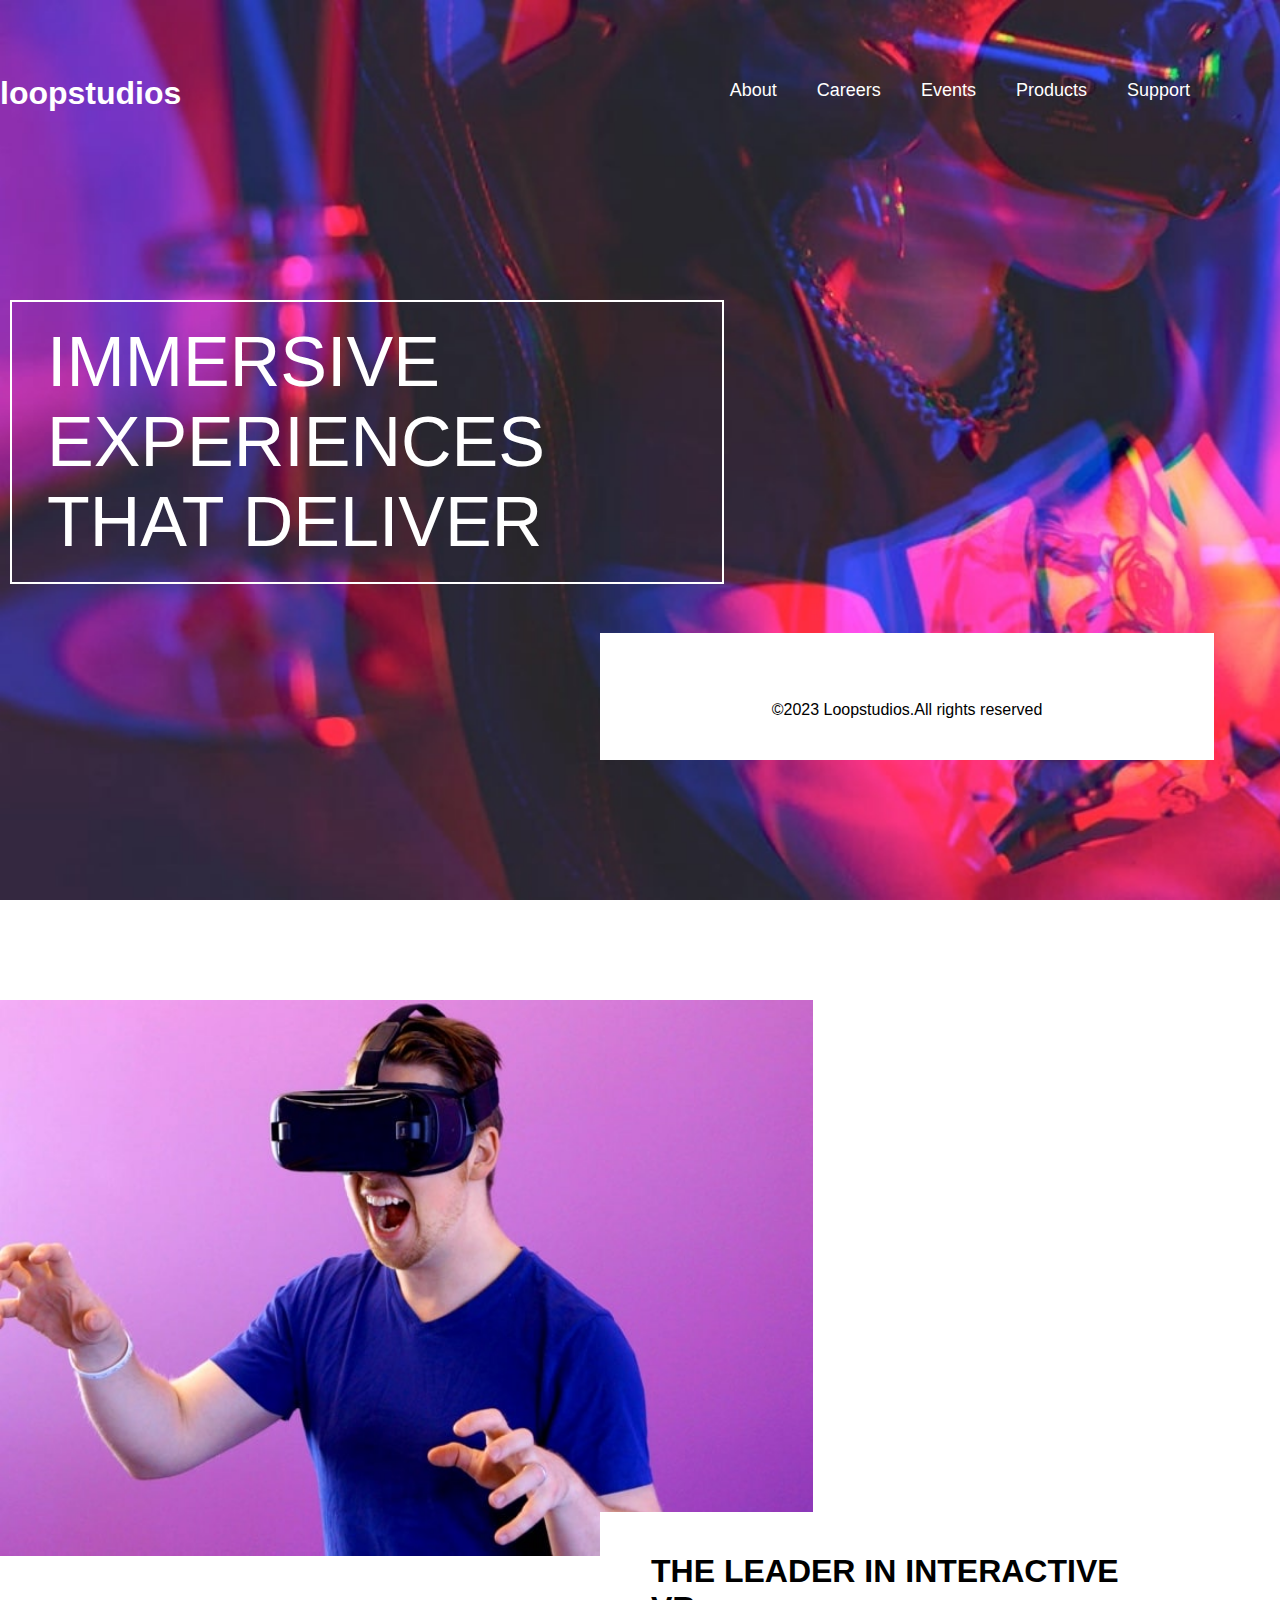
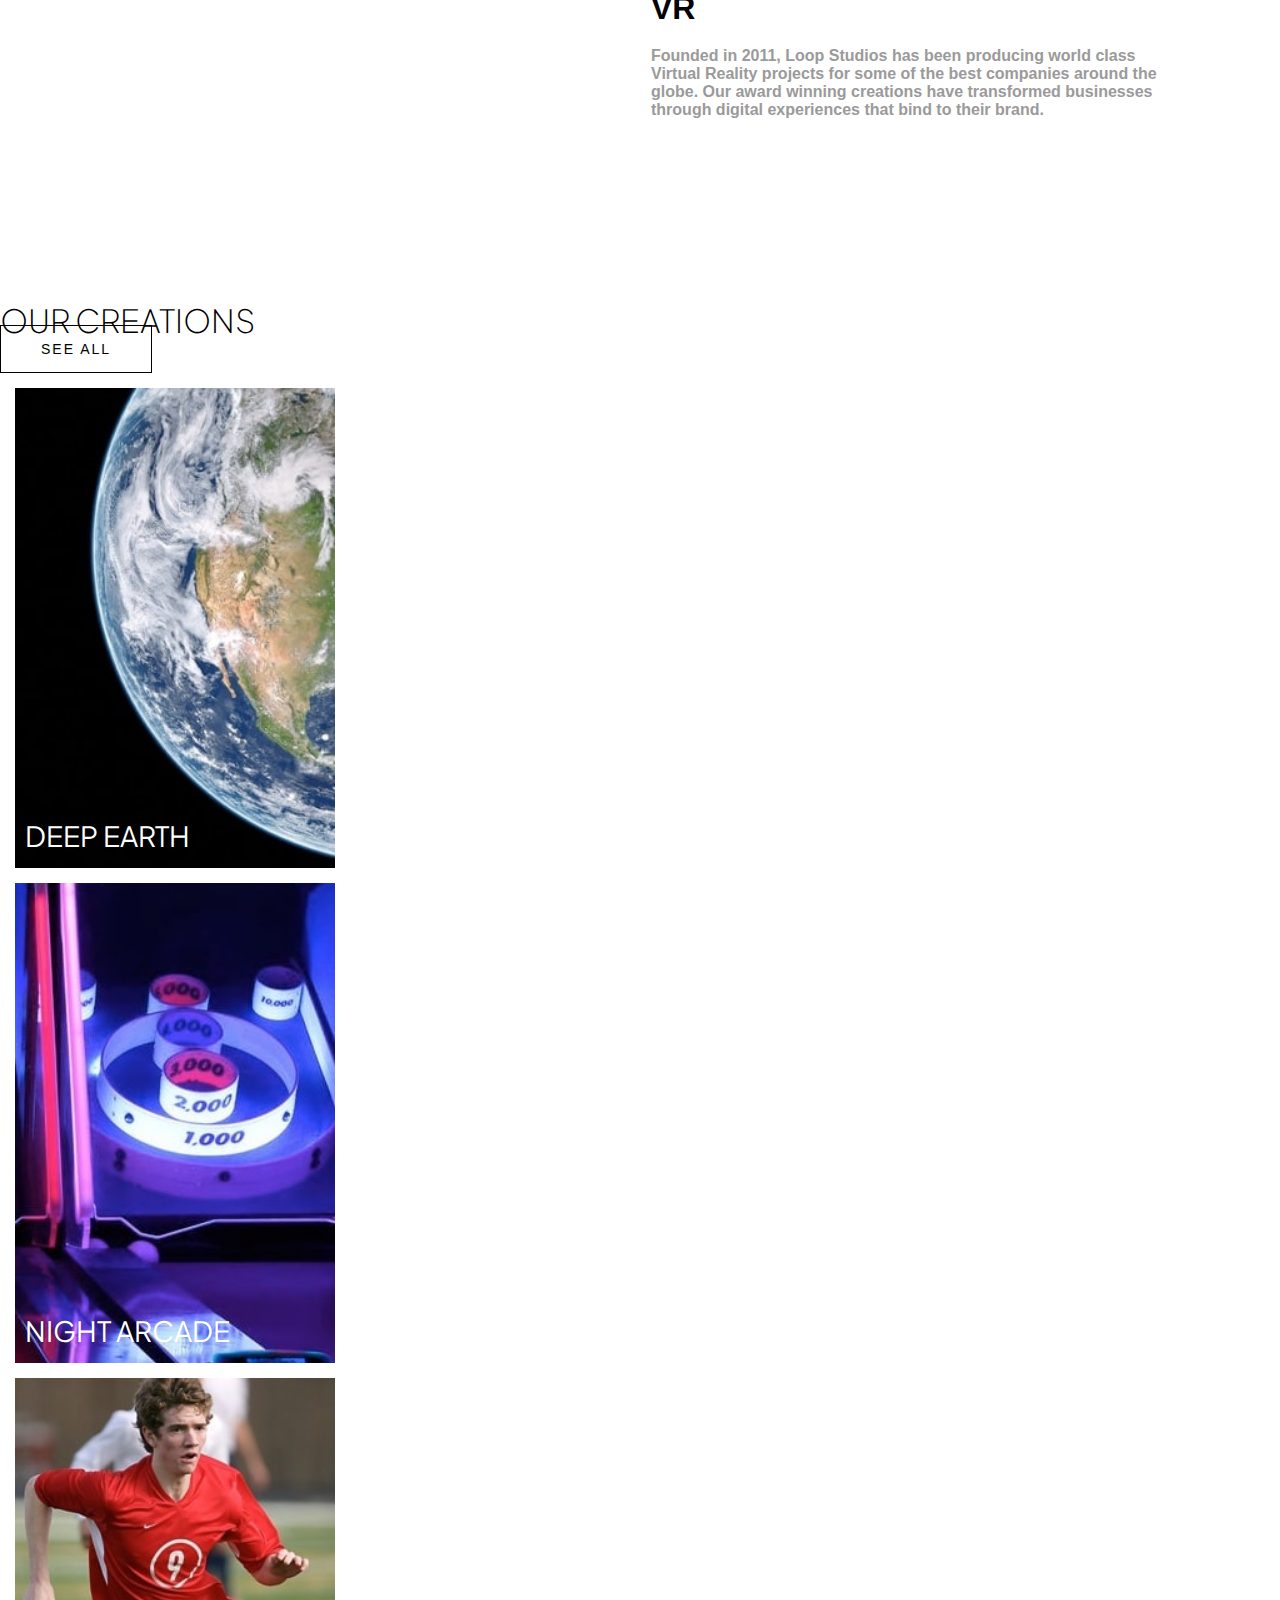
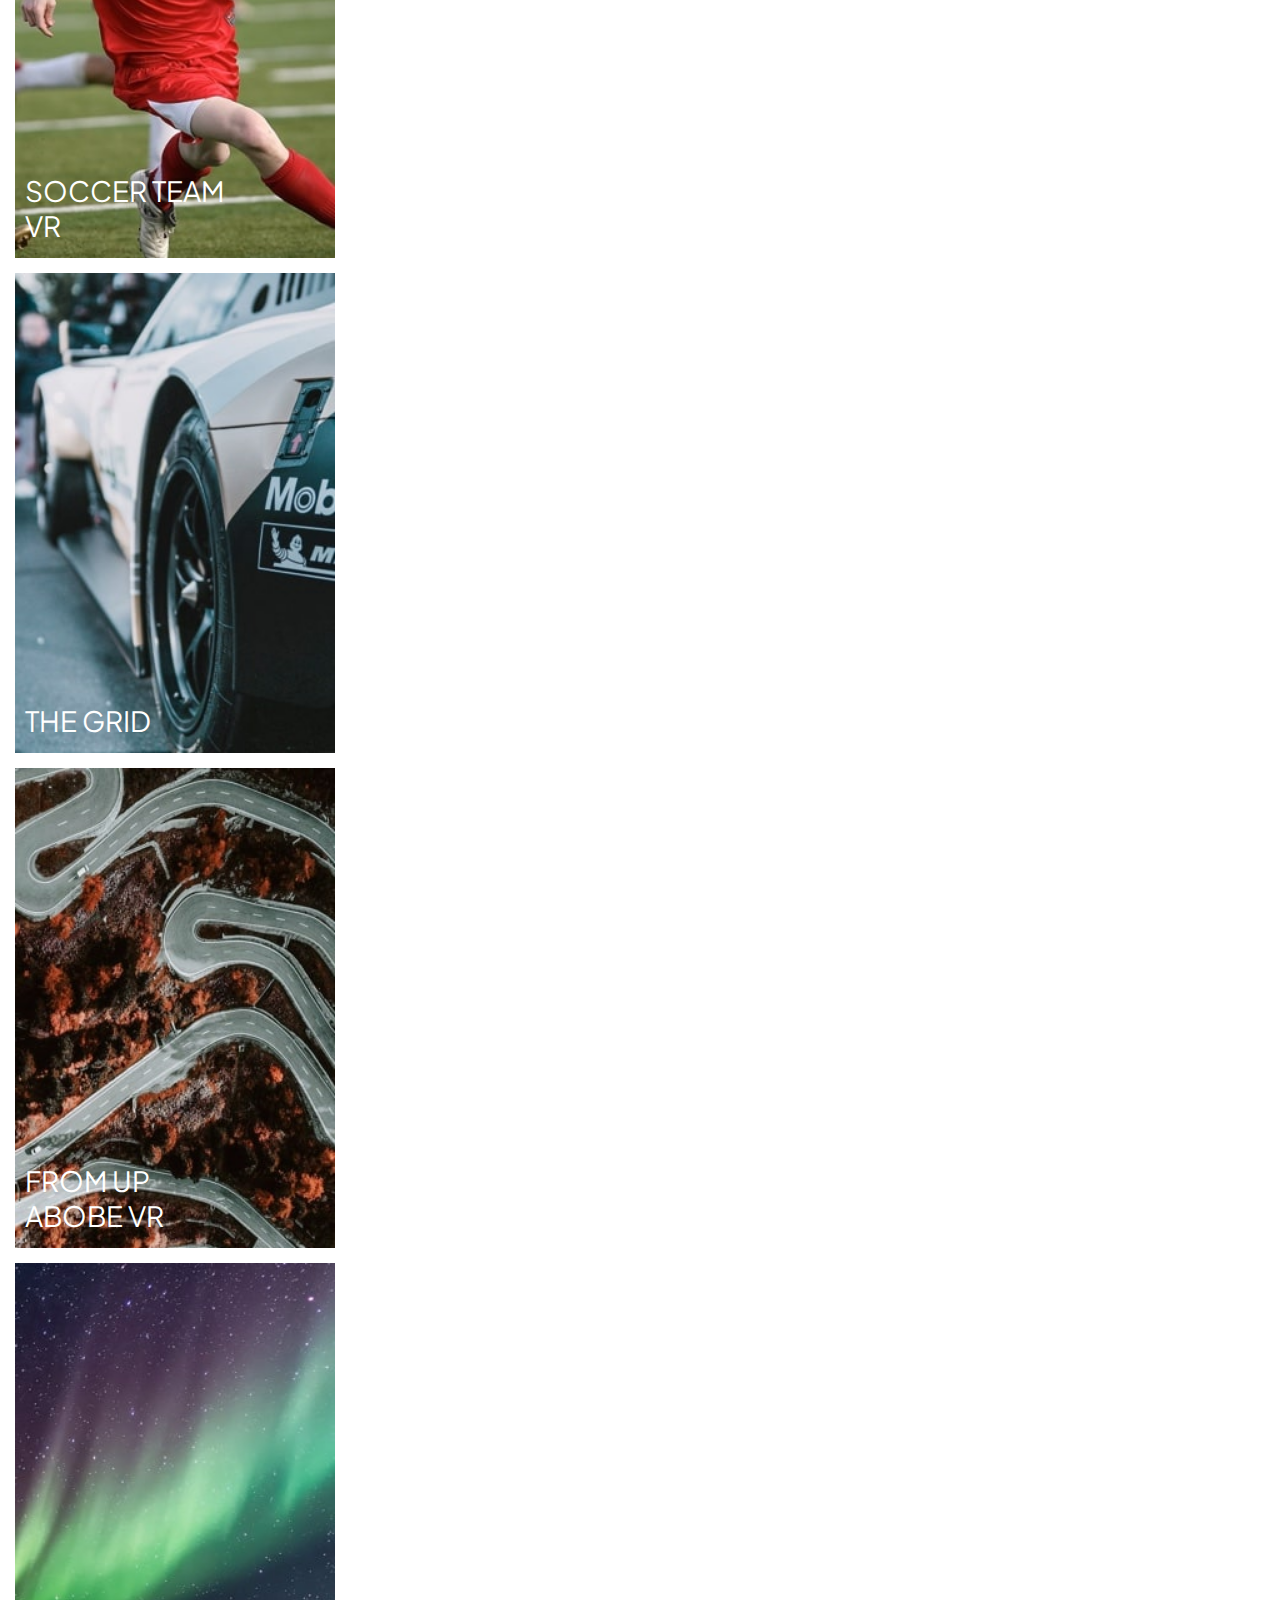
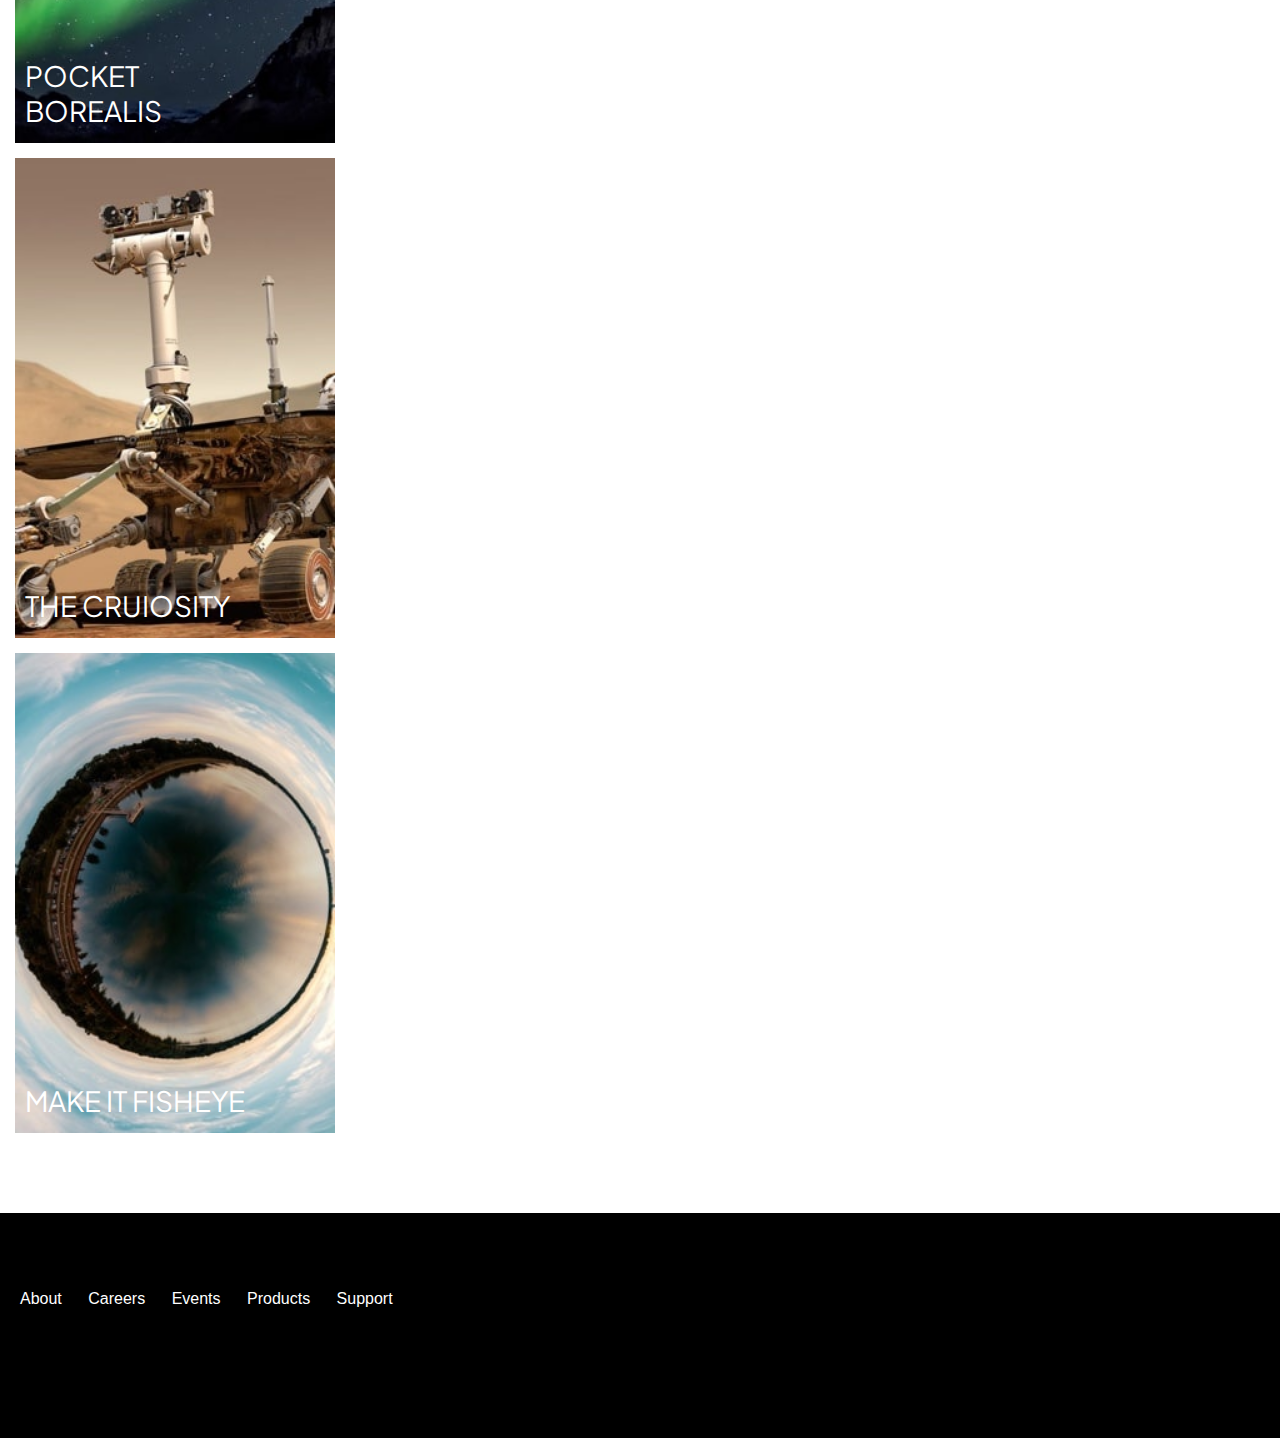
==== Home-Tasks-main/Frontend Mentor/index.html @ 2da399d9 "Add files via upload" ====
<!DOCTYPE html>
<html lang="en">
  <head>
    <meta charset="UTF-8" />
    <meta http-equiv="X-UA-Compatible" content="IE=edge" />
    <meta name="viewport" content="width=device-width, initial-scale=1.0" />
    <link
      href="https://cdn.jsdelivr.net/npm/bootstrap@5.0.2/dist/css/bootstrap.min.css"
      rel="stylesheet"
      integrity="sha384-EVSTQN3/azprG1Anm3QDgpJLIm9Nao0Yz1ztcQTwFspd3yD65VohhpuuCOmLASjC"
      crossorigin="anonymous"
    />
    <link
      rel="stylesheet"
      href="https://cdnjs.cloudflare.com/ajax/libs/font-awesome/6.4.0/css/all.min.css"
      integrity="sha512-iecdLmaskl7CVkqkXNQ/ZH/XLlvWZOJyj7Yy7tcenmpD1ypASozpmT/E0iPtmFIB46ZmdtAc9eNBvH0H/ZpiBw=="
      crossorigin="anonymous"
      referrerpolicy="no-referrer"
    />
    <link rel="preconnect" href="https://fonts.googleapis.com" />
    <link rel="preconnect" href="https://fonts.gstatic.com" crossorigin />
    <link
      href="https://fonts.googleapis.com/css2?family=Catamaran:wght@500&family=Plus+Jakarta+Sans:wght@200&display=swap"
      rel="stylesheet"
    />
    <link rel="stylesheet" href="./style.css" />
    <title>Frontend Mentor</title>
  </head>
  <body>
    <section class="header">
      <div class="container">
        <header>
          <nav>
            <ul>
              <div class="left">
                <li><h1>loopstudios</h1></li>
              </div>
              <div class="rigth">
                <li><a href="#">About</a></li>
                <li><a href="#">Careers</a></li>
                <li><a href="#">Events</a></li>
                <li><a href="#">Products</a></li>
                <li><a href="#">Support</a></li>
                <li>
                  <a href=""
                    ><i
                      class="fa-solid fa-bars menu-btn"
                      style="color: #ffffff"
                    ></i
                  ></a>
                </li>
              </div>
            </ul>
          </nav>
        </header>
        <h1 class="header-text">IMMERSIVE EXPERIENCES THAT DELIVER</h1>
      </div>
    </section>

    <section class="interactive">
      <div class="container">
        <div class="left">
          <img
            class="interactive-image"
            src="./images/image-interactive.jpg"
            alt="interactive-img"
          />
        </div>
        <div class="right">
          <h1 class="headings text-center">THE LEADER IN INTERACTIVE VR</h1>
          <p class="text text-center">
            Founded in 2011, Loop Studios has been producing world class Virtual
            Reality projects for some of the best companies around the globe.
            Our award winning creations have transformed businesses through
            digital experiences that bind to their brand.
          </p>
        </div>
      </div>
    </section>

    <section class="creations">
      <div class="container">
        <div class="row button-row d-flex align-items-center">
          <div class="col col-6">
            <h1>OUR CREATIONS</h1>
          </div>
          <div class="col d-flex justify-content-end see-btn">
            <a href="">SEE ALL</a>
          </div>
        </div>

        <div class="reverse">
          <div class="row">
            <div class="col img1 img-card">
              <span>DEEP EARTH</span>
            </div>
            <div class="col img2 img-card">
              <span>NIGHT ARCADE</span>
            </div>
            <div class="col img3 img-card">
              <span>SOCCER TEAM VR</span>
            </div>
            <div class="col img4 img-card">
              <span>THE GRID</span>
            </div>
          </div>
          <div class="row">
            <div class="col img5 img-card">
              <span>FROM UP ABOBE VR</span>
            </div>
            <div class="col img6 img-card">
              <span>POCKET BOREALIS</span>
            </div>
            <div class="col img7 img-card">
              <span>THE CRUIOSITY</span>
            </div>
            <div class="col img8 img-card">
              <span>MAKE IT FISHEYE</span>
            </div>
          </div>
          <div class="row">
            <div class="col bottom-see-btn text-center">
              <a href="">SEE ALL</a>
            </div>
          </div>
        </div>
      </div>
    </section>

    <footer>
      <div class="container">
        <div class="footer">
          <div class="col-6 left">
            <div class="row text-light">
              <h3>loopstudios</h3>
              <div class="row ">
                <div class="col sections">
                  <a href="">About</a>
                  <a href="">Careers</a>
                  <a href="">Events</a>
                  <a href="">Products</a>
                  <a href="">Support</a>
                </div>
              </div>
            </div>
          </div>

          <div class="col-6 right">
            <div class="row d-flex ">
              <div class="col-6 icons">
                <i
                  class="fa-brands fa-square-facebook"
                  style="color: #ffffff"
                ></i>
                <i class="fa-brands fa-twitter" style="color: #ffffff"></i>
                <i class="fa-brands fa-pinterest" style="color: #ffffff"></i>
                <i class="fa-brands fa-instagram" style="color: #ffffff"></i>
              </div>
            </div>
            <div class="row ">
              <div class="col">
                &copy;2023 Loopstudios.All rights reserved
              </div>
            </div>
          </div>
        </div>
      </div>
    </footer>

    <script src="./script.js"></script>
  </body>
</html>
---- Home-Tasks-main/Frontend Mentor/style.css ----
* {
  margin: 0;
  padding: 0;
  text-decoration: none;
  list-style: none;
  font-family: "Segoe UI", Tahoma, Geneva, Verdana, sans-serif;
}

/* ////////////////header */
body {
  padding: 0;
}
header {
  width: 100%;
  height: 300px;
}
ul {
  display: flex;
  justify-content: space-between;
  align-items: center;
}
.rigth {
  display: flex;
  align-items: center;
  margin: 30px;
  margin-top: 80px;
}
.left {
  margin-right: 30px;
  margin-top: 55px;
}
.left h1 {
  color: white;
}
ul li a {
  list-style: none;
  text-decoration: none;
  color: white;
  margin: 0 20px;
  font-size: 18px;
  position: relative;
}
ul li a:hover {
  color: white;
}
ul li .menu-btn {
  display: none;
}
ul li a:hover::after {
  position: absolute;
  content: "";
  border: 1px white solid;
  display: block;
  width: 100%;
  left: 1px;
}
.header {
  width: 100%;
  height: 100vh;
  background-image: url(./images/image-hero.jpg);
  background-repeat: no-repeat;
  background-size: cover;
  padding: 0;
}
.header-text {
  width: 50%;
  /* height: 300px; */
  font-family: "Gill Sans", "Gill Sans MT", Calibri, "Trebuchet MS", sans-serif;
  font-size: 70px;
  font-weight: 100;
  color: white;
  padding: 20px 35px;
  margin-left: 10px;
  border: 2px solid white;
}

/* //////////////sec2 */
.interactive {
  position: relative;
  width: 100%;
  height: 100vh;
  margin-top: 100px;
}
.interactive-image {
  width: 65%;
}
.right {
  width: 40%;
  background-color: white;
  display: flex;
  flex-direction: column;
  border: 1px solid white;
  position: absolute;
  left: 600px;
  bottom: 140px;
  padding: 40px 50px;
}
.right .heaings {
  font-family: "Times New Roman", Times, serif;
  display: flex;
  justify-content: center;
  font-size: 25px;
  color: rgb(41, 41, 41);
}
.right .text {
  margin-top: 20px;
  color: rgb(155, 154, 154);
  font-weight: 600;
  font-size: 16px;
}

/* ////////////sec3 */
.button-row {
  margin-top: 0;
  margin-bottom: 30px;
}
.creations h1 {
  font-family: "Catamaran", sans-serif;
  font-family: "Plus Jakarta Sans", sans-serif;
  font-weight: 100;
  display: flex;
  align-items: center;
}
.creations a {
  text-decoration: none;
  list-style: none;
  border: 1px solid black;
  color: black;
  padding: 15px 40px;
  letter-spacing: 2px;
  font-size: 14px;
}
.creations a:hover {
  background-color: black;
  color: white;
}
.creations .reverse .bottom-see-btn {
  display: none;
}
.img-card {
  /* margin-top: 80px; */
  width: 25%;
  height: 480px;
  margin: 15px;
}
.img1 {
  background-image: url(./images/image-deep-earth.jpg);
  background-repeat: no-repeat;
  background-size: cover;
}
.img2 {
  background-image: url(./images/image-night-arcade.jpg);
  background-repeat: no-repeat;
  background-size: cover;
}
.img3 {
  background-image: url(./images/image-soccer-team.jpg);
  background-repeat: no-repeat;
  background-size: cover;
}
.img4 {
  background-image: url(./images/image-grid.jpg);
  background-repeat: no-repeat;
  background-size: cover;
}
.img5 {
  background-image: url(./images/image-from-above.jpg);
  background-repeat: no-repeat;
  background-size: cover;
}
.img6 {
  background-image: url(./images/image-pocket-borealis.jpg);
  background-repeat: no-repeat;
  background-size: cover;
}
.img7 {
  background-image: url(./images/image-curiosity.jpg);
  background-repeat: no-repeat;
  background-size: cover;
}
.img8 {
  background-image: url(./images/image-fisheye.jpg);
  background-repeat: no-repeat;
  background-size: cover;
}
.col span {
  width: 70%;
  height: 450px;
  display: flex;
  align-items: end;
  justify-content: start;
  padding: 15px 10px;
  color: white;
  font-size: 28px;
  font-family: "Catamaran", sans-serif;
  font-family: "Plus Jakarta Sans", sans-serif;
}

/* ////////////footer */
footer {
  margin-top: 80px;
  width: 100%;
  height: 25vh;
  background-color: black;
}
.footer{
  display: flex;
  /* justify-content: center; */
  align-items: center;
}
.footer .left{
  display: flex;
  align-items: center;
  /* margin-bottom: 50px; */
}
.footer .right{
  display: flex;
  justify-content: end;
  align-items: center;
}
.icons i {
  padding: 6px;
  font-size: 23px;
  position: relative;
}
.icons i:hover::after {
  position: absolute;
  content: "";
  border: 1px solid white;
  display: block;
  width: 100%;
  left: 1px;
  top: 35px;
}
.sections a {
  text-decoration: none;
  list-style: none;
  margin: 2px;
  color: white;
  margin-left: 20px;
  position: relative;
}
.sections a:hover::after {
  position: absolute;
  content: "";
  border: 1px solid white;
  display: block;
  width: 100%;
  left: 1px;
  top: 28px;
}

@media only screen and (max-width: 767px) {
  .header .right li {
    display: none;
  }
  .header .right li .menu-btn {
    display: block;
  }
  .header-text {
    font-size: 35px;
    padding: 10px 15px;
  }

  /* /////sec2 */
  .interactive-image {
    width: 100%;
    position: static;
  }
  .interactive .right {
    width: 100%;
    position: static;
  }
  .interactive {
    margin-top: 0;
    width: 100%;
    height: 100%;
    display: flex;
    flex-direction: column;
  }

  /* /////sec3 */

  .creations .button-row .see-btn {
    display: none;
  }
  .creations .reverse .bottom-see-btn {
    display: block;
    margin-top: 20px;
  }
  .reverse .row {
    display: flex;
    flex-direction: column;
  }
  .button-row h1 {
    display: flex;
    align-items: center;
    justify-content: center;
  }
  .reverse .img-card {
    width: 100%;
    height: 25vh;
    display: flex;
    flex-direction: column;
  }
  .reverse .img-card span {
    width: 100%;
    height: 25vh;
    /* padding: 8px 5px; */
    color: white;
    font-size: 20px;
  }
}
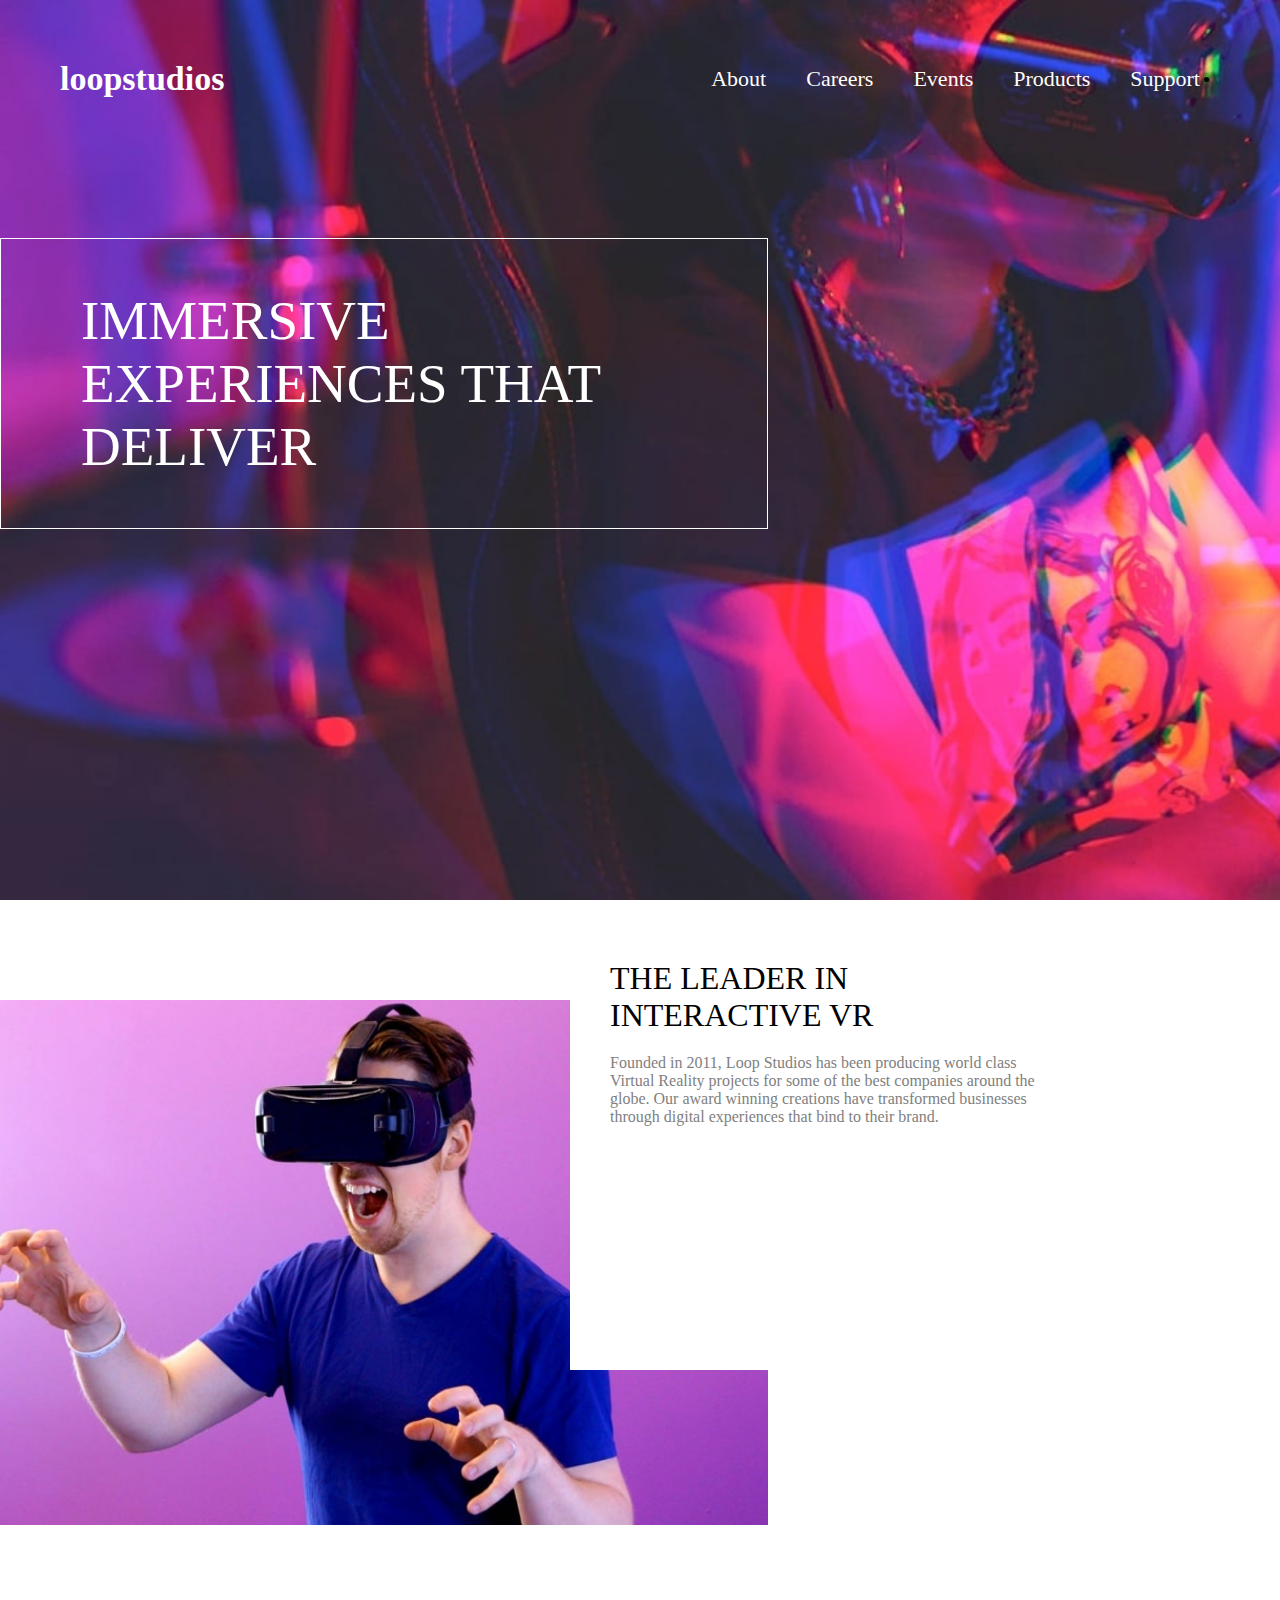
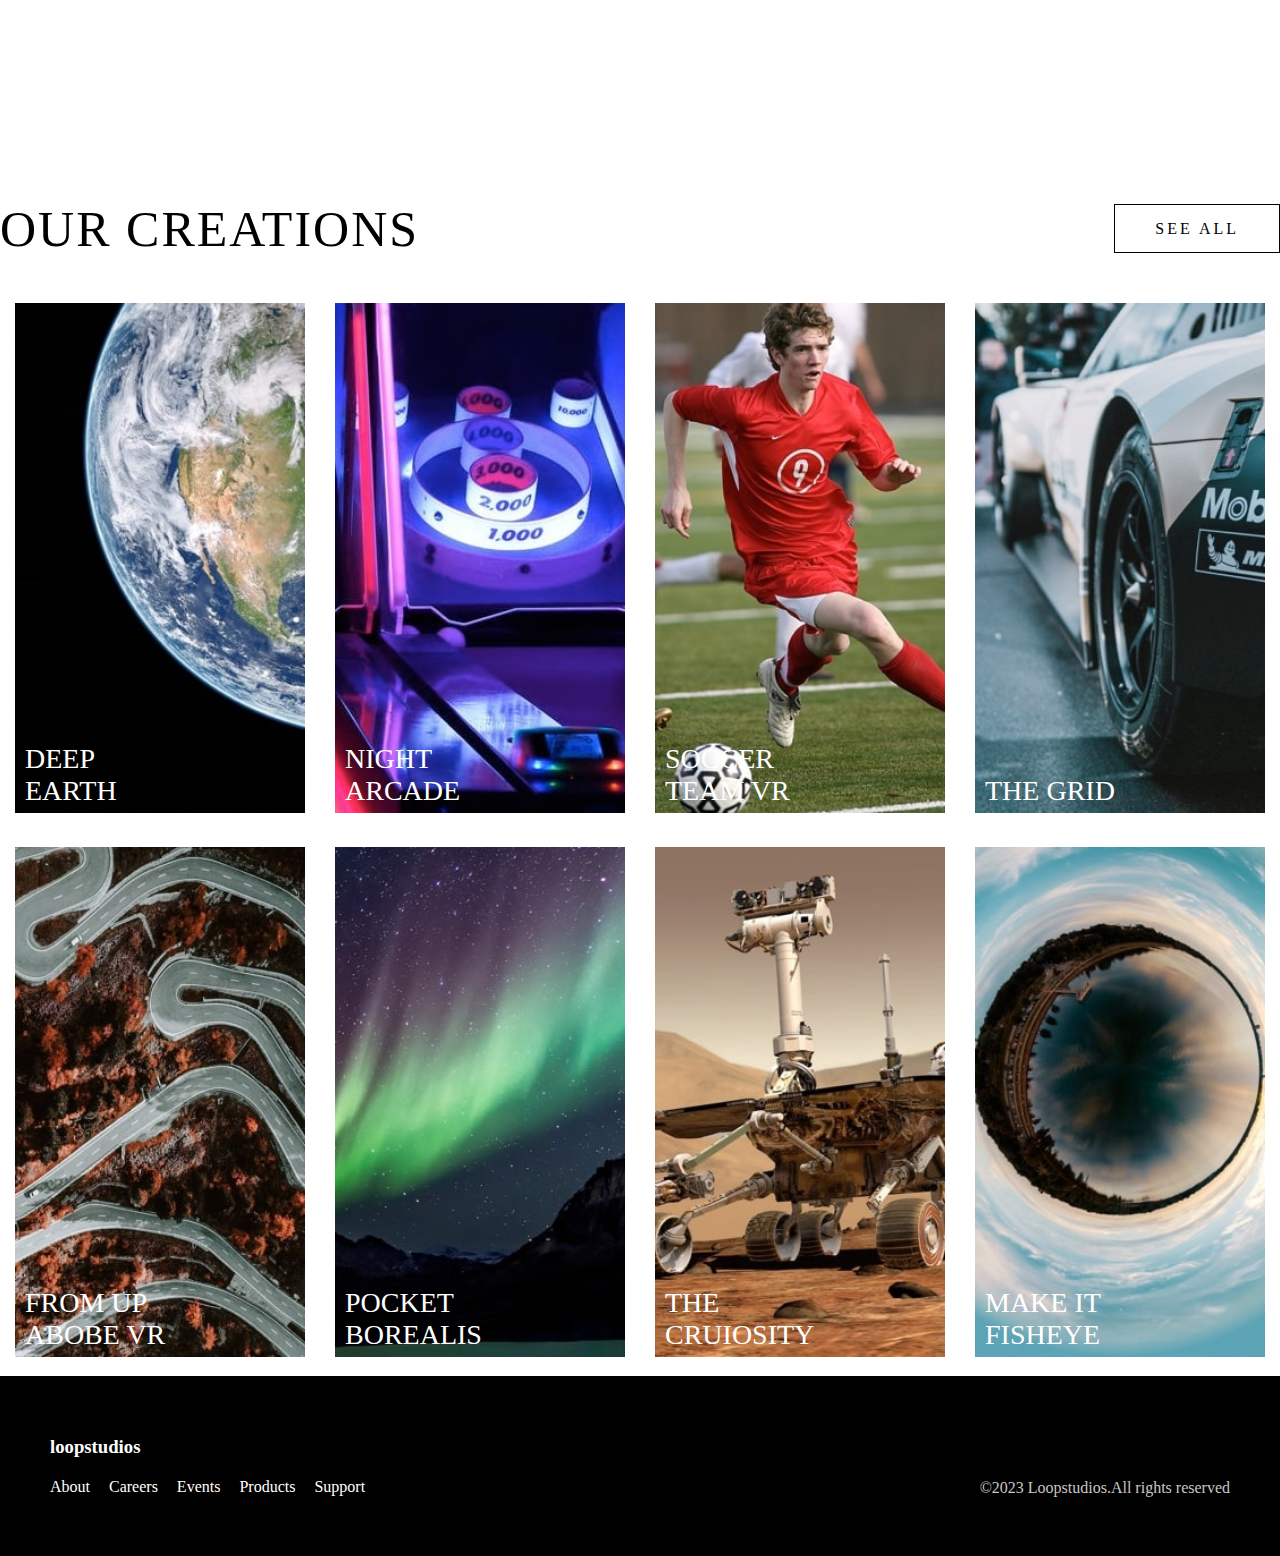
==== commit 3d369404: "Add files via upload" ====
--- a/Home-Tasks-main/Frontend Mentor/index.html
+++ b/Home-Tasks-main/Frontend Mentor/index.html
@@ -23,36 +23,29 @@
       href="https://fonts.googleapis.com/css2?family=Catamaran:wght@500&family=Plus+Jakarta+Sans:wght@200&display=swap"
       rel="stylesheet"
     />
-    <link rel="stylesheet" href="./style.css" />
+    <link rel="stylesheet" href="./main.css" />
     <title>Frontend Mentor</title>
   </head>
   <body>
-    <section class="header">
+    <section class="header-sec">
       <div class="container">
-        <header>
+        <div class="header">
+          <h2>loopstudios</h2>
           <nav>
             <ul>
-              <div class="left">
-                <li><h1>loopstudios</h1></li>
-              </div>
-              <div class="rigth">
-                <li><a href="#">About</a></li>
-                <li><a href="#">Careers</a></li>
-                <li><a href="#">Events</a></li>
-                <li><a href="#">Products</a></li>
-                <li><a href="#">Support</a></li>
-                <li>
-                  <a href=""
-                    ><i
-                      class="fa-solid fa-bars menu-btn"
-                      style="color: #ffffff"
-                    ></i
-                  ></a>
-                </li>
-              </div>
+              <li><a href="#">About</a></li>
+              <li><a href="#">Careers</a></li>
+              <li><a href="#">Events</a></li>
+              <li><a href="#">Products</a></li>
+              <li><a href="#">Support</a></li>
             </ul>
+            <li>
+              <a href=""
+                ><i class="fa-solid fa-bars menu-btn" style="color: #ffffff"></i
+              ></a>
+            </li>
           </nav>
-        </header>
+        </div>
         <h1 class="header-text">IMMERSIVE EXPERIENCES THAT DELIVER</h1>
       </div>
     </section>
@@ -80,48 +73,52 @@
 
     <section class="creations">
       <div class="container">
-        <div class="row button-row d-flex align-items-center">
-          <div class="col col-6">
-            <h1>OUR CREATIONS</h1>
-          </div>
-          <div class="col d-flex justify-content-end see-btn">
+        <div class="buttons-row">
+          <h1>OUR CREATIONS</h1>
+          <div class="hidden-see">
             <a href="">SEE ALL</a>
           </div>
         </div>
 
         <div class="reverse">
-          <div class="row">
-            <div class="col img1 img-card">
+          <div class="row first-cards">
+            <div class="col img-card">
+              <img src="./images/image-deep-earth.jpg" alt="" />
               <span>DEEP EARTH</span>
             </div>
-            <div class="col img2 img-card">
+            <div class="col img-card">
+              <img src="./images/image-night-arcade.jpg" alt="" />
               <span>NIGHT ARCADE</span>
             </div>
-            <div class="col img3 img-card">
+            <div class="col img-card">
+              <img src="./images/image-soccer-team.jpg" alt="" />
               <span>SOCCER TEAM VR</span>
             </div>
-            <div class="col img4 img-card">
+            <div class="col img-card">
+              <img src="./images/image-grid.jpg" alt="" />
               <span>THE GRID</span>
             </div>
           </div>
-          <div class="row">
-            <div class="col img5 img-card">
+          <div class="row last-cards">
+            <div class="col img-card">
+              <img src="./images/image-from-above.jpg" alt="" />
               <span>FROM UP ABOBE VR</span>
             </div>
-            <div class="col img6 img-card">
+            <div class="col img-card">
+              <img src="./images/image-pocket-borealis.jpg" alt="" />
               <span>POCKET BOREALIS</span>
             </div>
-            <div class="col img7 img-card">
+            <div class="col img-card">
+              <img src="./images/image-curiosity.jpg" alt="" />
               <span>THE CRUIOSITY</span>
             </div>
-            <div class="col img8 img-card">
+            <div class="col img-card">
+              <img src="./images/image-fisheye.jpg" alt="" />
               <span>MAKE IT FISHEYE</span>
             </div>
           </div>
-          <div class="row">
-            <div class="col bottom-see-btn text-center">
-              <a href="">SEE ALL</a>
-            </div>
+          <div class="responsive-button">
+            <a href="">SEE ALL</a>
           </div>
         </div>
       </div>
@@ -130,37 +127,28 @@
     <footer>
       <div class="container">
         <div class="footer">
-          <div class="col-6 left">
-            <div class="row text-light">
-              <h3>loopstudios</h3>
-              <div class="row ">
-                <div class="col sections">
-                  <a href="">About</a>
-                  <a href="">Careers</a>
-                  <a href="">Events</a>
-                  <a href="">Products</a>
-                  <a href="">Support</a>
-                </div>
-              </div>
+          <div class="left">
+            <h3>loopstudios</h3>
+            <div class="sections">
+              <a href="">About</a>
+              <a href="">Careers</a>
+              <a href="">Events</a>
+              <a href="">Products</a>
+              <a href="">Support</a>
             </div>
           </div>
-
-          <div class="col-6 right">
-            <div class="row d-flex ">
-              <div class="col-6 icons">
-                <i
-                  class="fa-brands fa-square-facebook"
-                  style="color: #ffffff"
-                ></i>
-                <i class="fa-brands fa-twitter" style="color: #ffffff"></i>
-                <i class="fa-brands fa-pinterest" style="color: #ffffff"></i>
-                <i class="fa-brands fa-instagram" style="color: #ffffff"></i>
-              </div>
+          <div class="right">
+            <div class="icons">
+              <i
+                class="fa-brands fa-square-facebook"
+                style="color: #ffffff"
+              ></i>
+              <i class="fa-brands fa-twitter" style="color: #ffffff"></i>
+              <i class="fa-brands fa-pinterest" style="color: #ffffff"></i>
+              <i class="fa-brands fa-instagram" style="color: #ffffff"></i>
             </div>
-            <div class="row ">
-              <div class="col">
-                &copy;2023 Loopstudios.All rights reserved
-              </div>
+            <div class="copy-2023">
+              &copy;2023 Loopstudios.All rights reserved
             </div>
           </div>
         </div>
--- a/Home-Tasks-main/Frontend Mentor/main.css
+++ b/Home-Tasks-main/Frontend Mentor/main.css
@@ -0,0 +1,320 @@
+* {
+  margin: 0;
+  padding: 0;
+  box-sizing: border-box;
+}
+
+.header-sec {
+  width: 100%;
+  height: 100vh;
+  background-image: url(./images/image-hero.jpg);
+  background-repeat: no-repeat;
+  background-size: cover;
+}
+.header-sec .header {
+  padding: 60px;
+  display: flex;
+  align-items: center;
+  justify-content: space-between;
+}
+.header-sec .header h2 {
+  color: white;
+  font-size: 34px;
+  margin: 0;
+}
+.header-sec .header nav {
+  display: flex;
+  align-items: center;
+  justify-content: space-between;
+}
+.header-sec .header nav ul {
+  display: flex;
+  align-items: center;
+  justify-content: space-between;
+}
+.header-sec .header nav ul li {
+  list-style: none;
+}
+.header-sec .header nav ul li a {
+  position: relative;
+  text-decoration: none;
+  color: white;
+  padding: 20px;
+  font-size: 22px;
+}
+.header-sec .header nav ul li a:hover::after {
+  position: absolute;
+  content: "";
+  display: block;
+  border: 1px solid white;
+  width: 100%;
+}
+.header-sec .header nav li .menu-btn {
+  display: none;
+  list-style: none;
+}
+.header-sec .header nav li .menu-btn a {
+  text-decoration: none;
+}
+.header-sec .header nav li .menu-btn a .menu-btn {
+  text-decoration: none;
+}
+.header-sec .header-text {
+  margin-top: 80px;
+  width: 60%;
+  color: white;
+  font-size: 55px;
+  font-weight: 100;
+  border: 1px solid white;
+  padding: 50px 80px;
+}
+
+@media only screen and (max-width: 768px) {
+  .heaer-sec .header {
+    display: flex;
+    align-items: center;
+    justify-content: space-between;
+  }
+  .heaer-sec .header h2 {
+    margin: 0;
+  }
+  .heaer-sec .header nav {
+    display: flex;
+    align-items: center;
+  }
+  .heaer-sec .header nav ul {
+    display: none;
+  }
+  .heaer-sec .header nav li .menu-btn {
+    margin-bottom: 8px;
+    list-style: none;
+    display: block;
+  }
+  .heaer-sec .header nav li .menu-btn a {
+    text-decoration: none;
+  }
+  .heaer-sec .header .header-text {
+    font-size: 35px;
+    padding: 25px 40px;
+  }
+}
+.interactive {
+  width: 100%;
+  height: 100vh;
+}
+.interactive .left img {
+  position: relative;
+  margin-top: 100px;
+  width: 60%;
+  height: 55%;
+}
+.interactive .right {
+  background-color: white;
+  position: absolute;
+  width: 40%;
+  height: 50%;
+  padding: 40px;
+  left: 570px;
+  top: 920px;
+}
+.interactive .right h1 {
+  font-weight: 100;
+}
+.interactive .right p {
+  margin-top: 20px;
+  color: gray;
+}
+
+@media only screen and (max-width: 768px) {
+  .interactive .left img {
+    margin-top: 20px;
+    position: static;
+    width: 100%;
+    height: 100%;
+  }
+  .interactive .right {
+    padding: 30px;
+    position: static;
+    width: 100%;
+    height: 100%;
+  }
+}
+.creations {
+  width: 100%;
+  height: 100%;
+}
+.creations .buttons-row {
+  display: flex;
+  align-items: center;
+  justify-content: space-between;
+}
+.creations .buttons-row h1 {
+  letter-spacing: 2px;
+  font-size: 50px;
+  font-weight: 100;
+}
+.creations .buttons-row a {
+  color: black;
+  text-decoration: none;
+  letter-spacing: 3px;
+  padding: 15px 40px;
+  border: 1px solid black;
+}
+.creations .buttons-row a:hover {
+  color: white;
+  background-color: black;
+}
+.creations .first-cards {
+  margin-top: 30px;
+  display: flex;
+  align-items: center;
+}
+.creations .last-cards {
+  display: flex;
+  align-items: center;
+}
+.creations .img-card {
+  position: relative;
+  margin: 15px;
+  width: 25%;
+  height: 50%;
+  padding: 0;
+}
+.creations .img-card img {
+  width: 100%;
+  height: 50%;
+}
+.creations .img-card img:hover {
+  opacity: 0.5;
+}
+.creations .img-card span {
+  width: 55%;
+  color: white;
+  font-size: 28px;
+  position: absolute;
+  left: 10px;
+  bottom: 10px;
+}
+.creations .responsive-button {
+  display: none;
+}
+
+@media only screen and (max-width: 768) {
+  .responsive-button {
+    display: flex;
+    justify-content: center;
+    margin: 15px;
+  }
+  .responsive-button a {
+    color: black;
+    text-decoration: none;
+    letter-spacing: 3px;
+    padding: 15px 40px;
+    border: 1px solid black;
+    margin-bottom: 30px;
+  }
+  .responsive-button a:hover {
+    color: white;
+    background-color: black;
+  }
+  .row {
+    display: flex;
+    flex-direction: column;
+    display: block;
+  }
+  .row .img-card {
+    width: 100%;
+    height: 25vh;
+    display: flex;
+    flex-direction: column;
+  }
+  .row .img-card img {
+    width: 100%;
+  }
+}
+footer {
+  width: 100%;
+  height: 100%;
+  background-color: black;
+}
+footer .footer {
+  padding: 50px;
+  height: 20vh;
+  display: flex;
+  align-items: center;
+  justify-content: space-between;
+}
+footer .footer .left h3 {
+  color: white;
+  margin-bottom: 20px;
+}
+footer .footer .left a {
+  position: relative;
+  text-decoration: none;
+  color: white;
+  padding-right: 15px;
+}
+footer .footer .left a:hover::after {
+  position: absolute;
+  content: "";
+  display: block;
+  border: 1px solid white;
+  width: 100%;
+  left: 0;
+}
+footer .footer .right {
+  display: flex;
+  flex-direction: column;
+}
+footer .footer .right .copy-2023 {
+  color: rgb(201, 198, 198);
+}
+footer .footer .right .icons {
+  display: flex;
+  justify-content: end;
+}
+footer .footer .right .icons i {
+  position: relative;
+  margin-left: 10px;
+  margin-bottom: 15px;
+  height: 30px;
+  width: 30px;
+  font-size: 25px;
+}
+footer .footer .right .icons i:hover::after {
+  position: absolute;
+  content: "";
+  display: block;
+  border: 1px solid white;
+  width: 100%;
+  left: 0;
+  top: 35px;
+}
+
+@media only screen and (max-width: 768px) {
+  footer {
+    height: 56vh;
+    display: flex;
+    flex-direction: column;
+  }
+  footer .footer {
+    display: flex;
+    flex-direction: column;
+    padding: 0;
+  }
+  footer .footer .left {
+    padding-top: 20px;
+  }
+  footer .footer .left .sections {
+    display: flex;
+    flex-direction: column;
+    justify-content: center;
+    align-items: center;
+  }
+  footer .footer .right {
+    padding-top: 20px;
+    display: flex;
+    justify-content: center;
+    align-items: center;
+  }
+}/*# sourceMappingURL=main.css.map */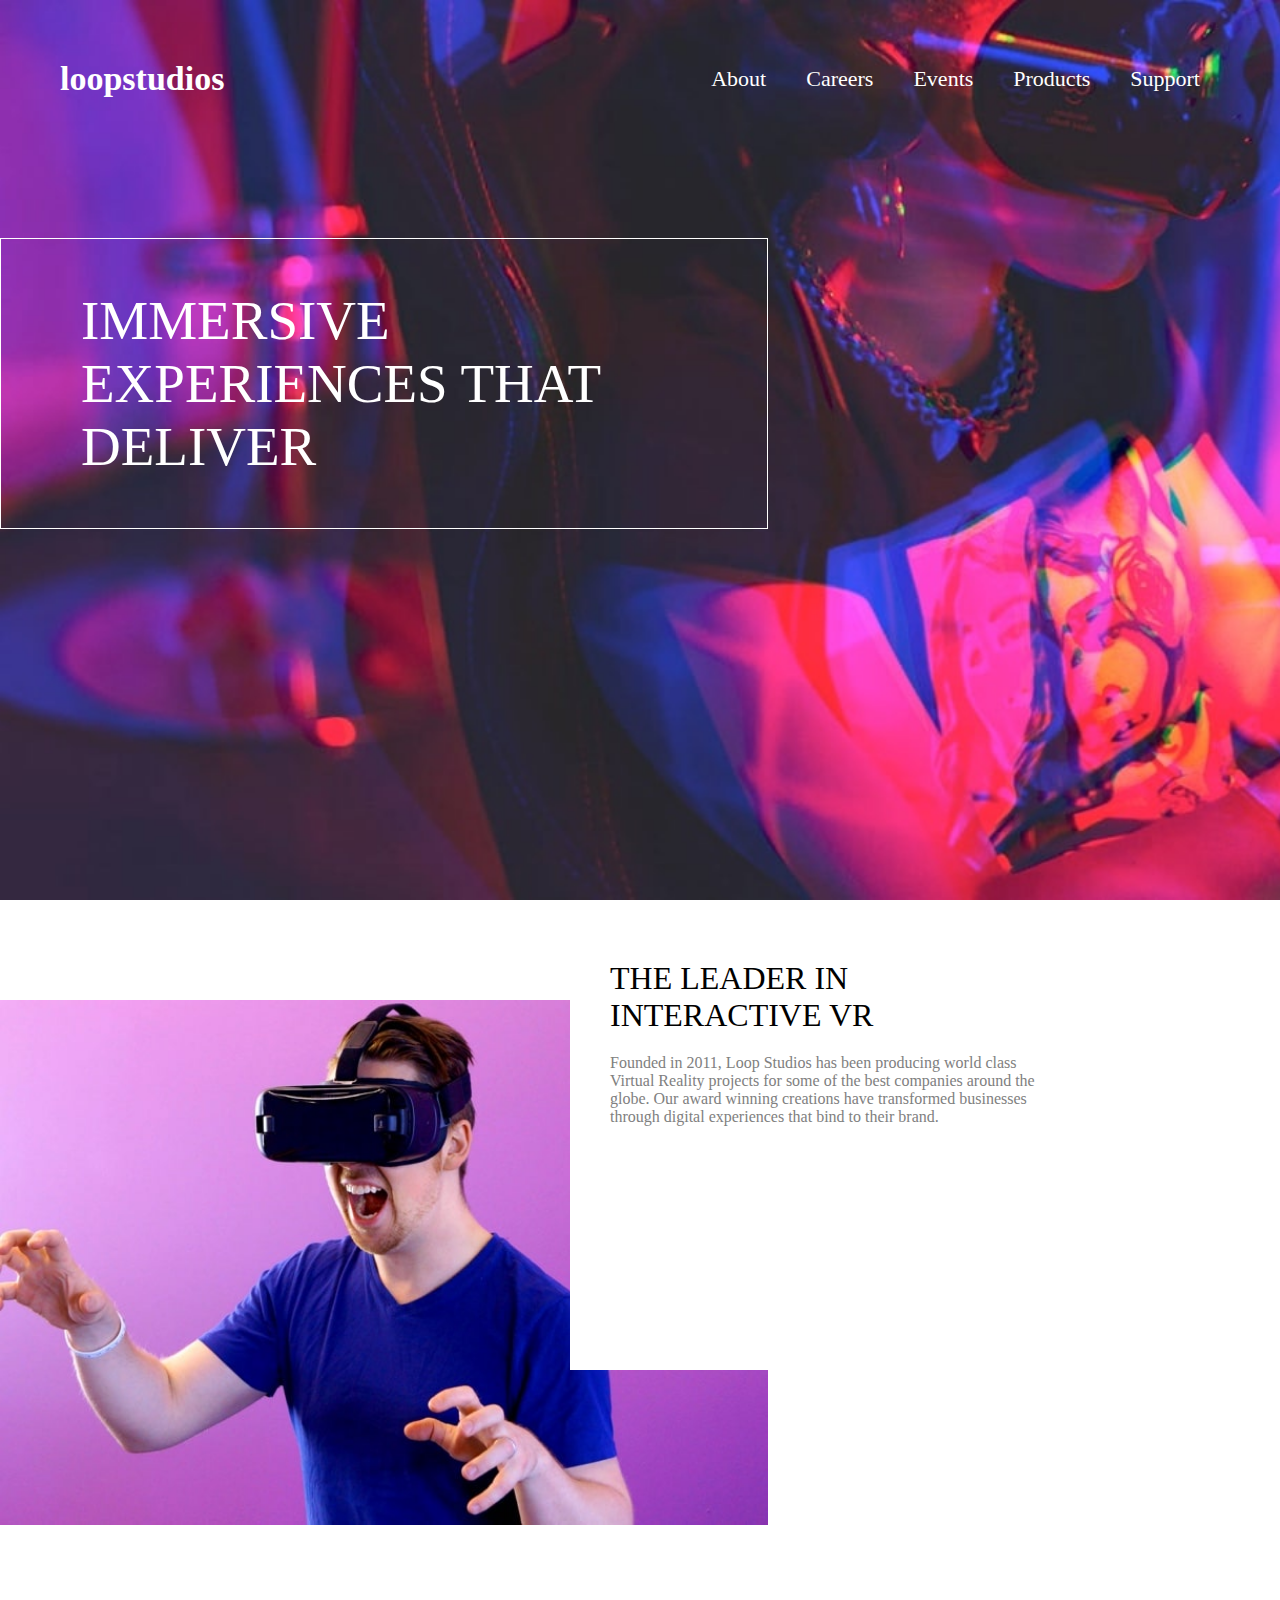
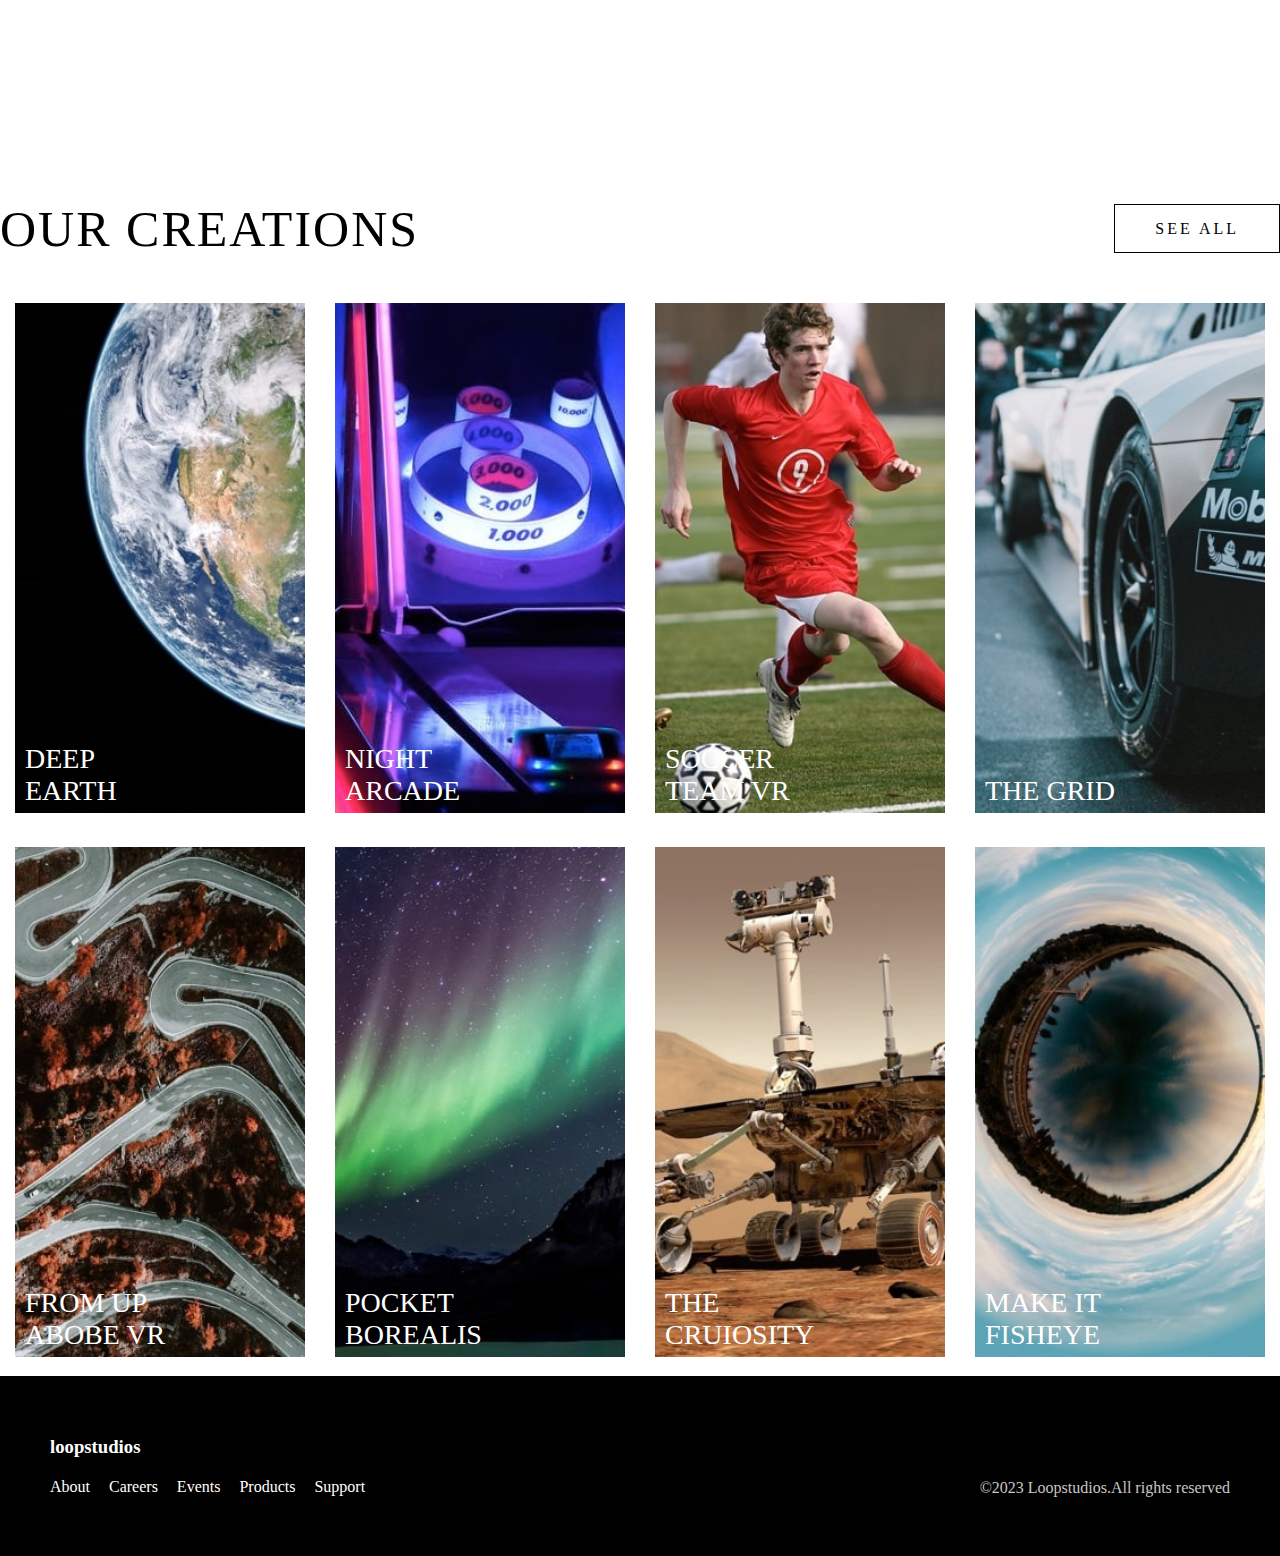
==== commit 6d8d1060: "Add files via upload" ====
--- a/Home-Tasks-main/Frontend Mentor/index.html
+++ b/Home-Tasks-main/Frontend Mentor/index.html
@@ -39,11 +39,8 @@
               <li><a href="#">Products</a></li>
               <li><a href="#">Support</a></li>
             </ul>
-            <li>
-              <a href=""
-                ><i class="fa-solid fa-bars menu-btn" style="color: #ffffff"></i
-              ></a>
-            </li>
+            <i class="fa-solid fa-bars menu-btn" style="color: #ffffff"></i
+            >
           </nav>
         </div>
         <h1 class="header-text">IMMERSIVE EXPERIENCES THAT DELIVER</h1>
--- a/Home-Tasks-main/Frontend Mentor/main.css
+++ b/Home-Tasks-main/Frontend Mentor/main.css
@@ -49,14 +49,14 @@
   border: 1px solid white;
   width: 100%;
 }
-.header-sec .header nav li .menu-btn {
+.header-sec .header nav .menu-btn {
   display: none;
   list-style: none;
 }
-.header-sec .header nav li .menu-btn a {
-  text-decoration: none;
-}
-.header-sec .header nav li .menu-btn a .menu-btn {
+.header-sec .header nav .menu-btn a {
+  text-decoration: none;
+}
+.header-sec .header nav .menu-btn a .menu-btn {
   text-decoration: none;
 }
 .header-sec .header-text {
@@ -85,17 +85,15 @@
   .heaer-sec .header nav ul {
     display: none;
   }
-  .heaer-sec .header nav li .menu-btn {
+  .heaer-sec .header nav .menu-btn {
     margin-bottom: 8px;
     list-style: none;
     display: block;
   }
-  .heaer-sec .header nav li .menu-btn a {
-    text-decoration: none;
-  }
   .heaer-sec .header .header-text {
-    font-size: 35px;
-    padding: 25px 40px;
+    width: 40%;
+    font-size: 16px;
+    padding: 10px 20px;
   }
 }
 .interactive {
@@ -201,7 +199,7 @@
 
 @media only screen and (max-width: 768) {
   .responsive-button {
-    display: flex;
+    display: block;
     justify-content: center;
     margin: 15px;
   }
@@ -217,18 +215,23 @@
     color: white;
     background-color: black;
   }
-  .row {
+  .reverse {
+    display: flex;
+    flex-direction: column;
+    width: 100%;
+  }
+  .reverse .row {
     display: flex;
     flex-direction: column;
     display: block;
   }
-  .row .img-card {
+  .reverse .row .img-card {
     width: 100%;
     height: 25vh;
     display: flex;
     flex-direction: column;
   }
-  .row .img-card img {
+  .reverse .row .img-card img {
     width: 100%;
   }
 }
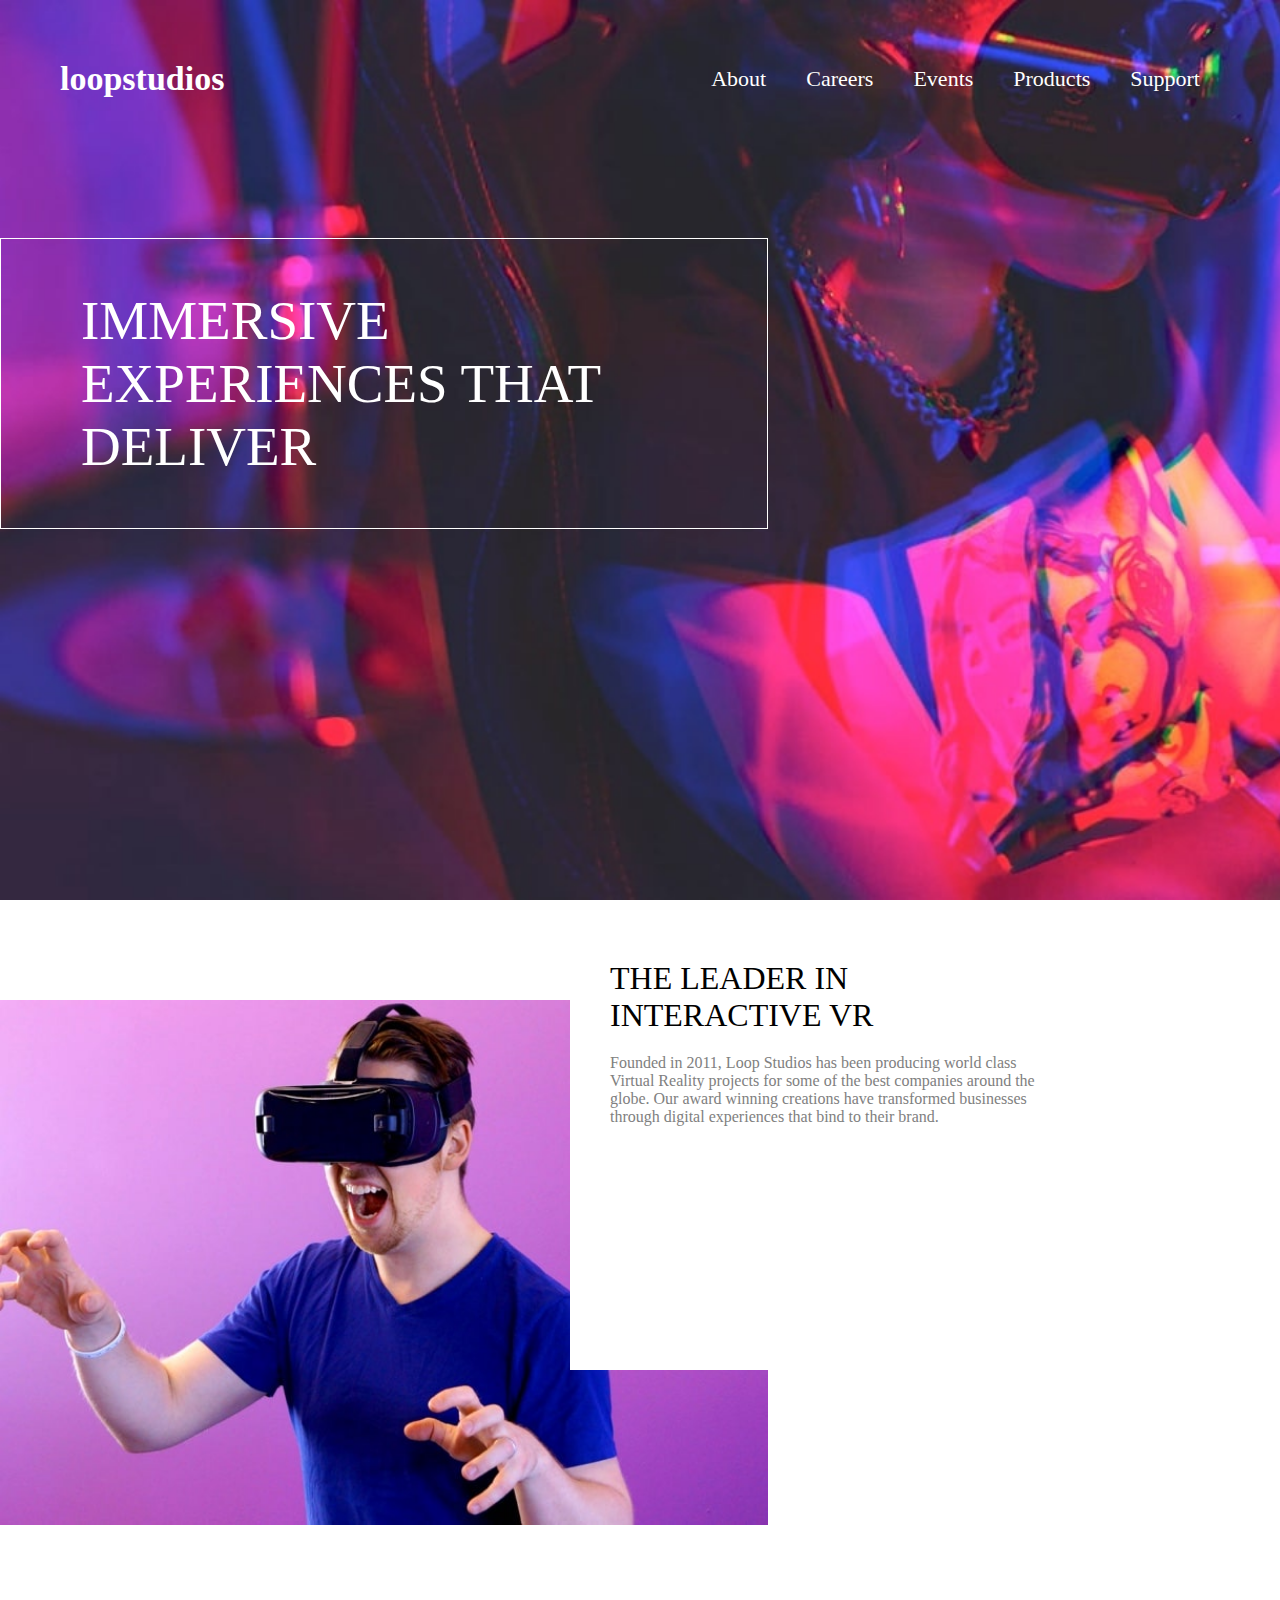
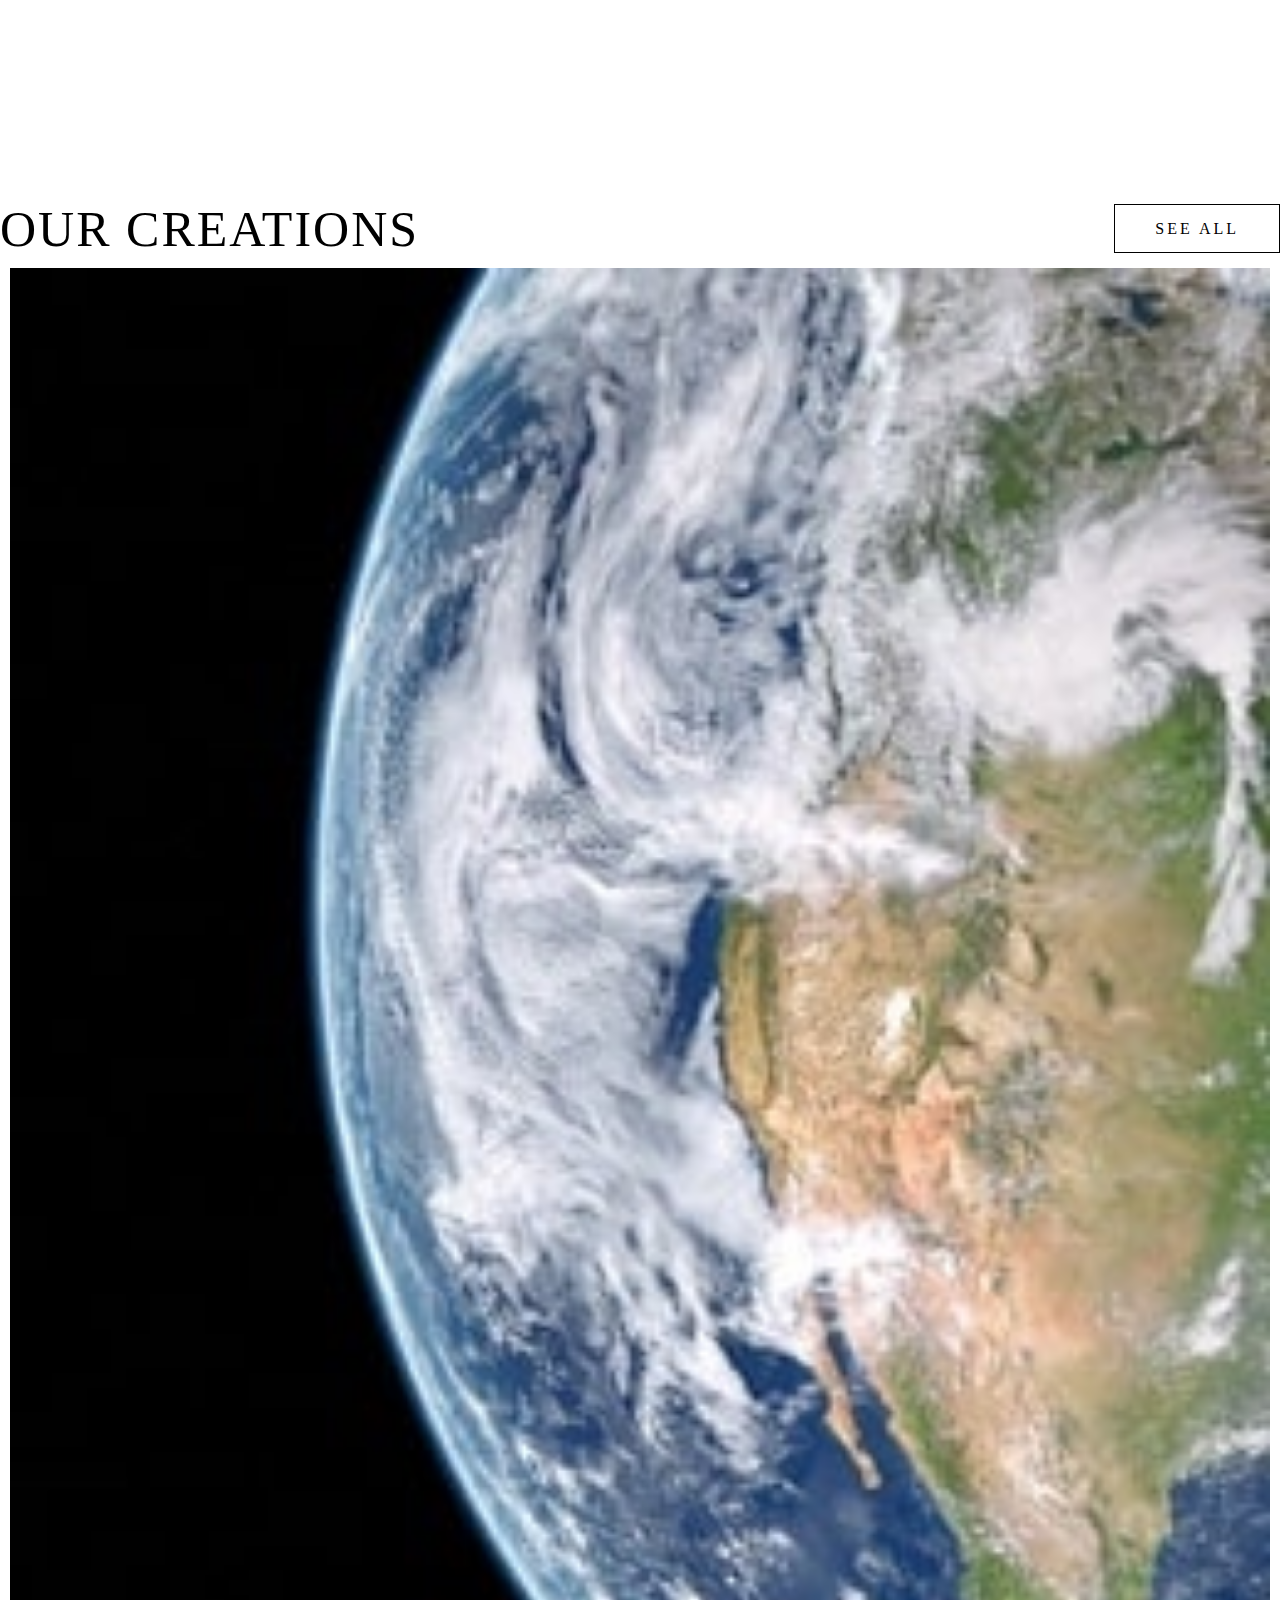
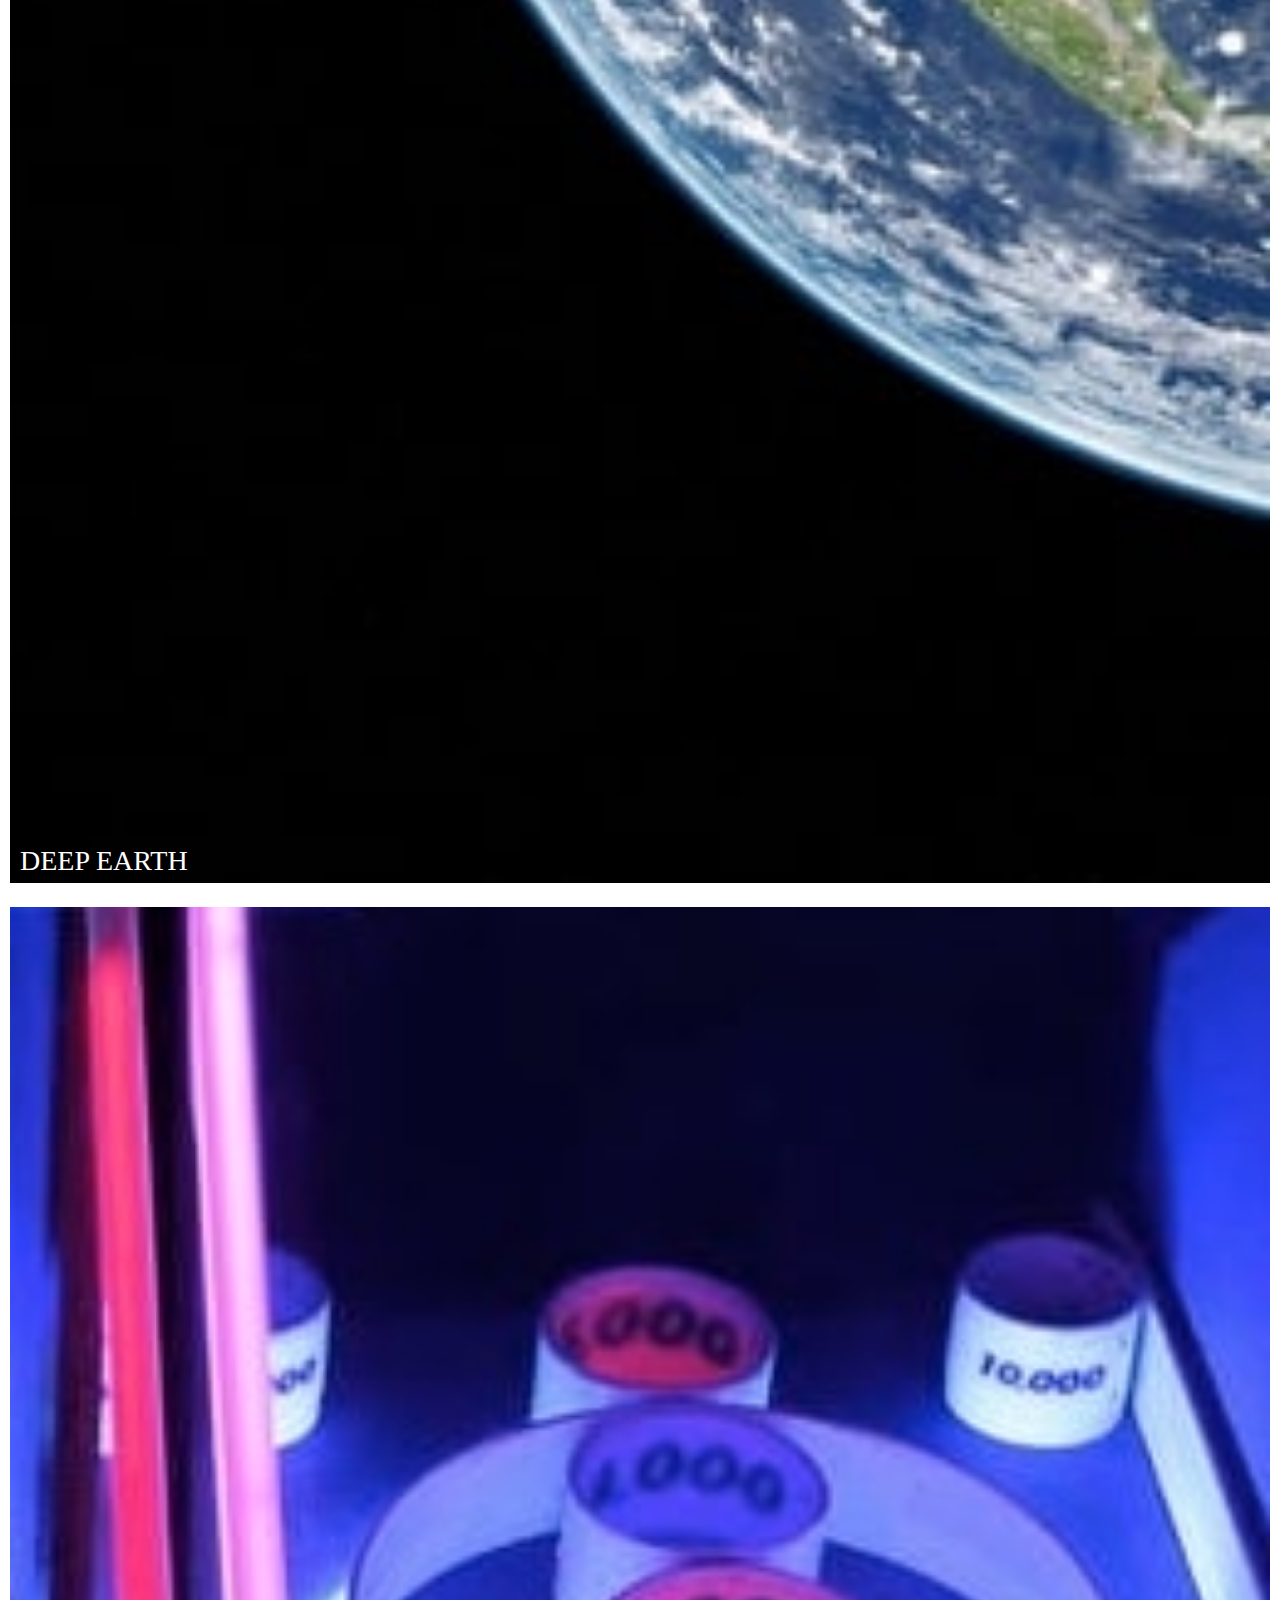
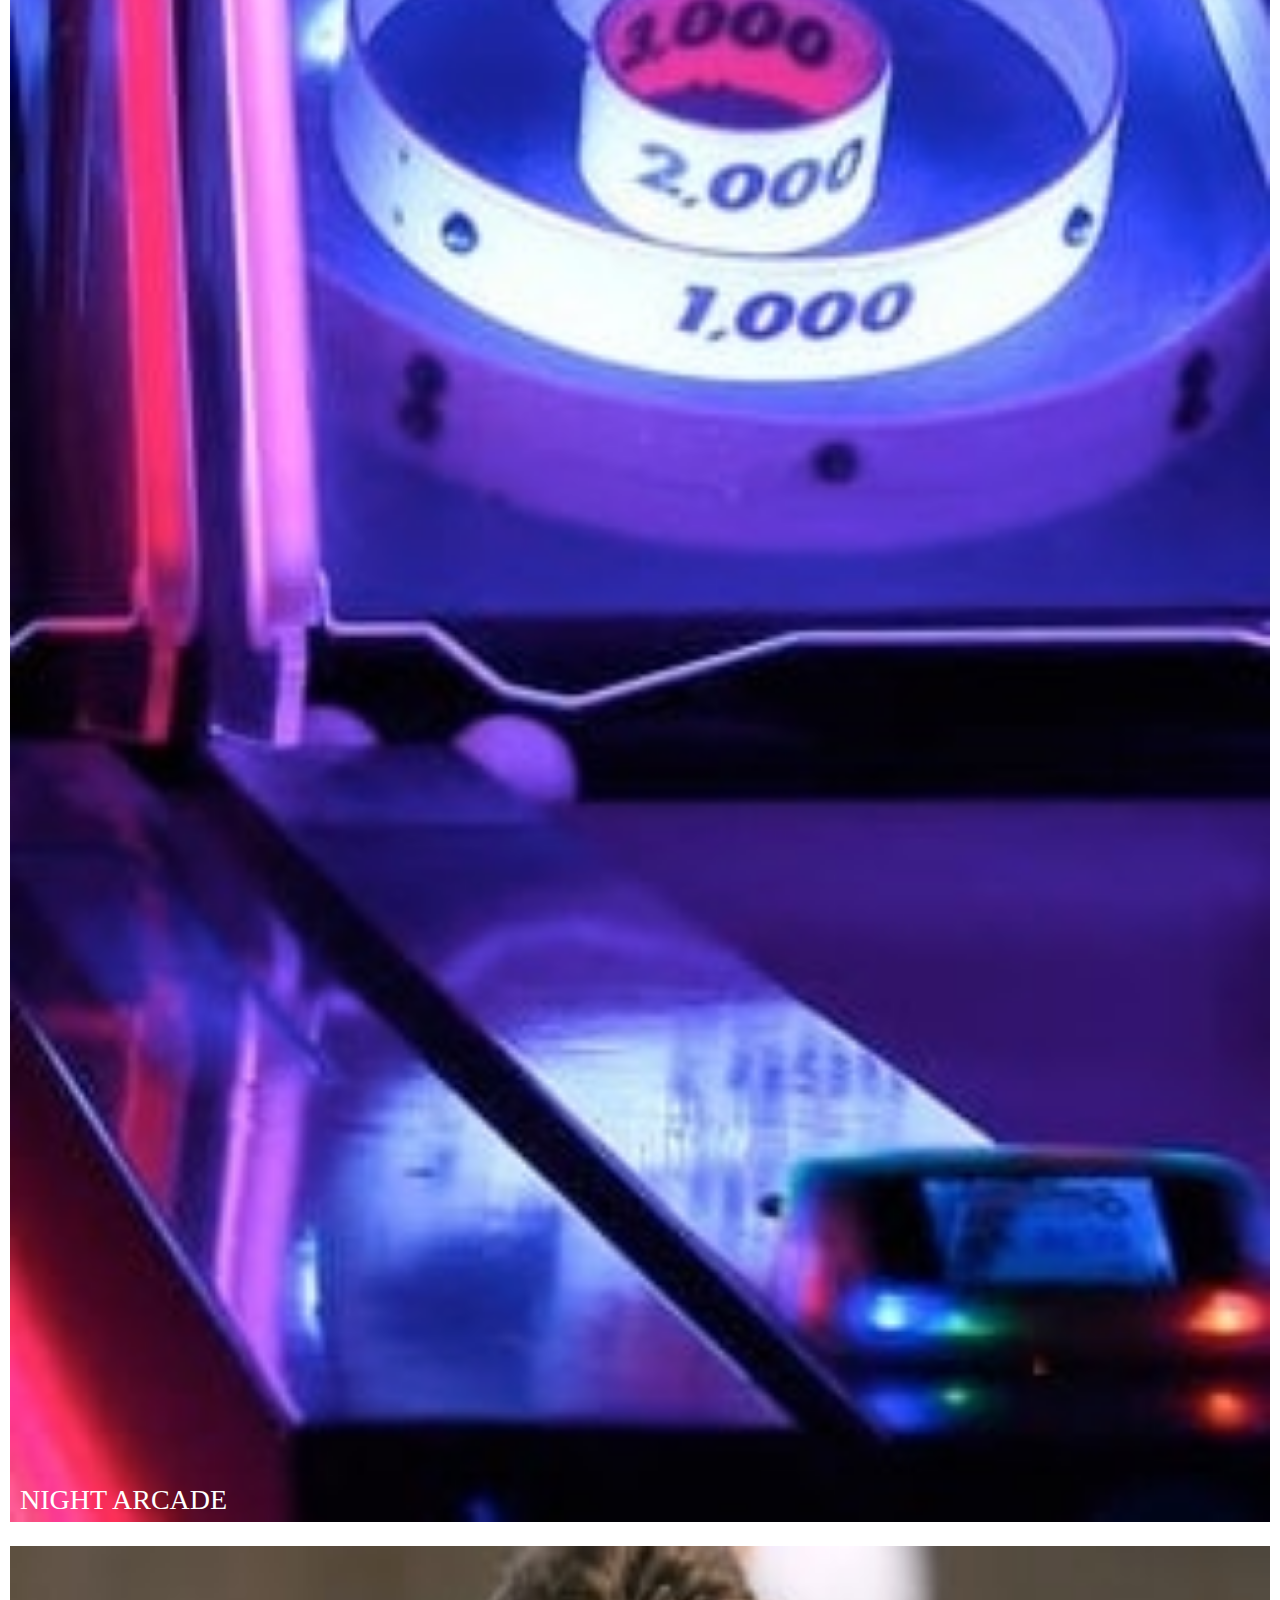
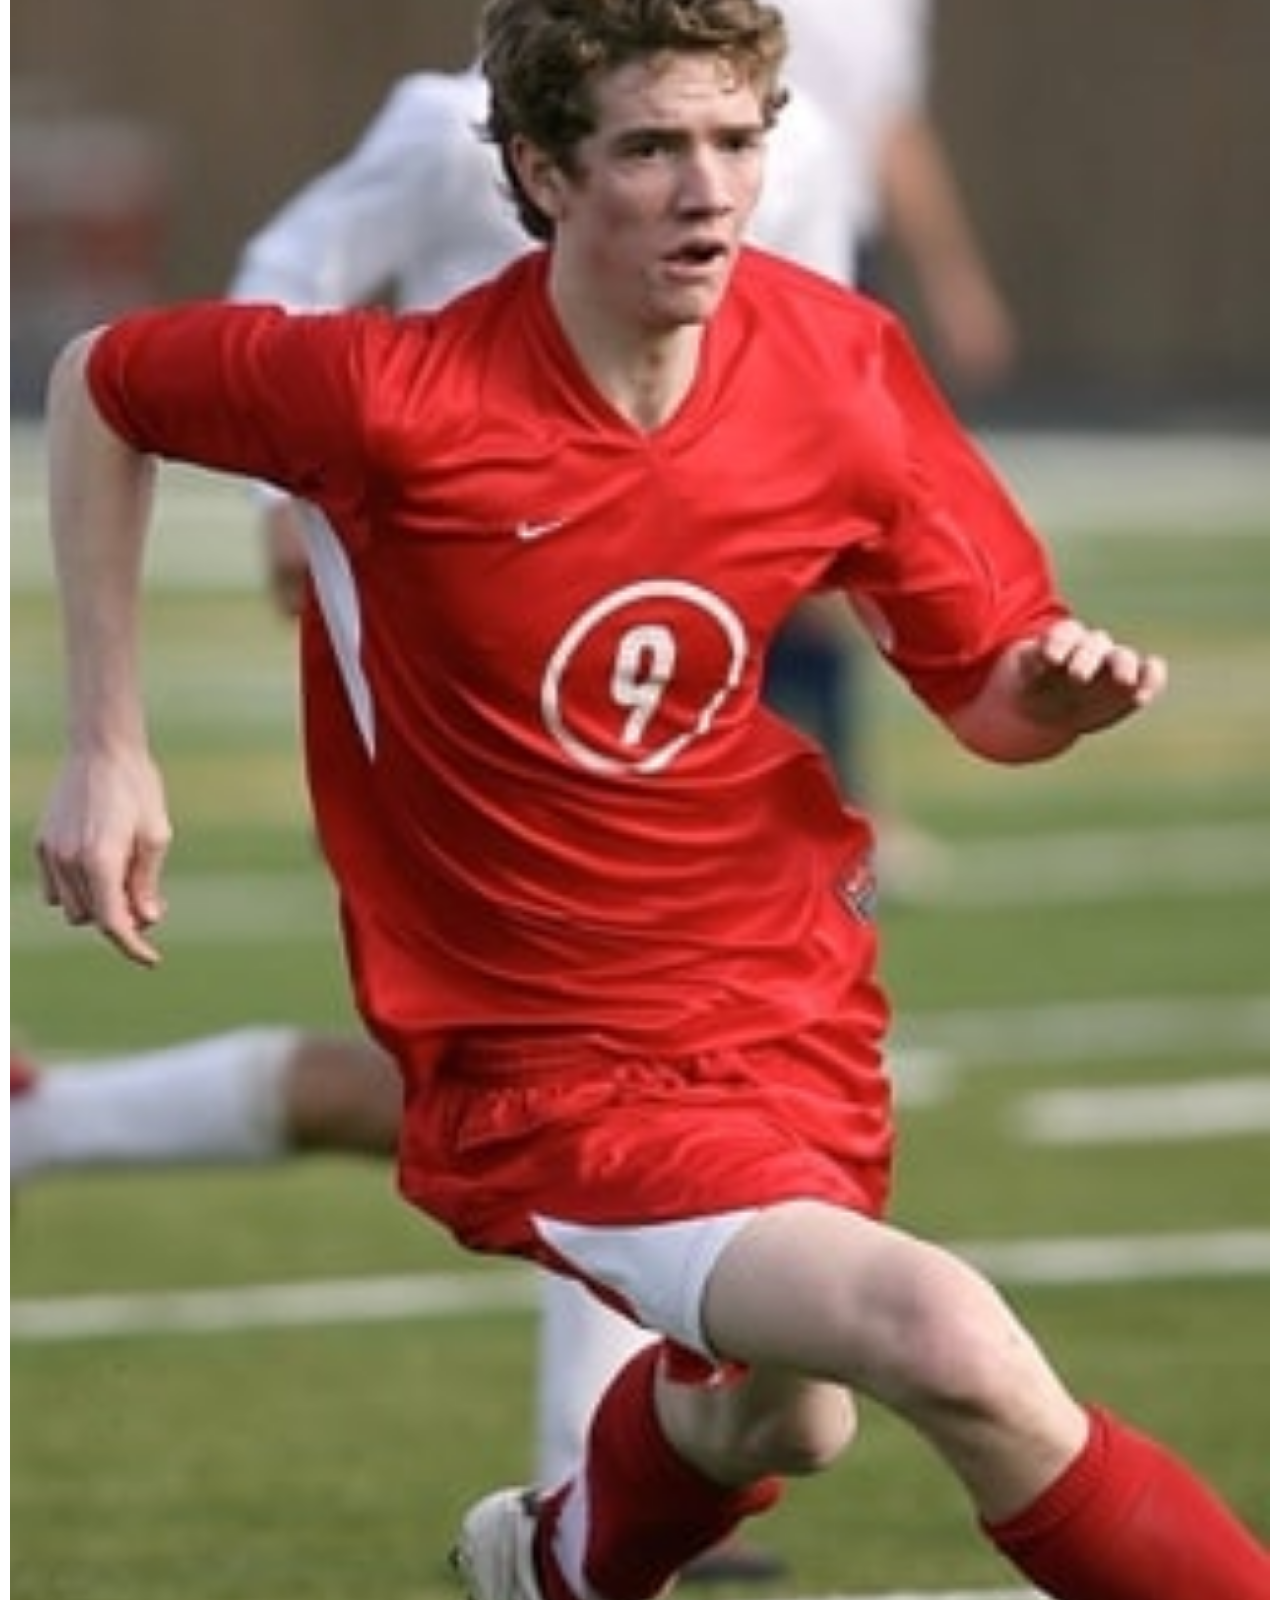
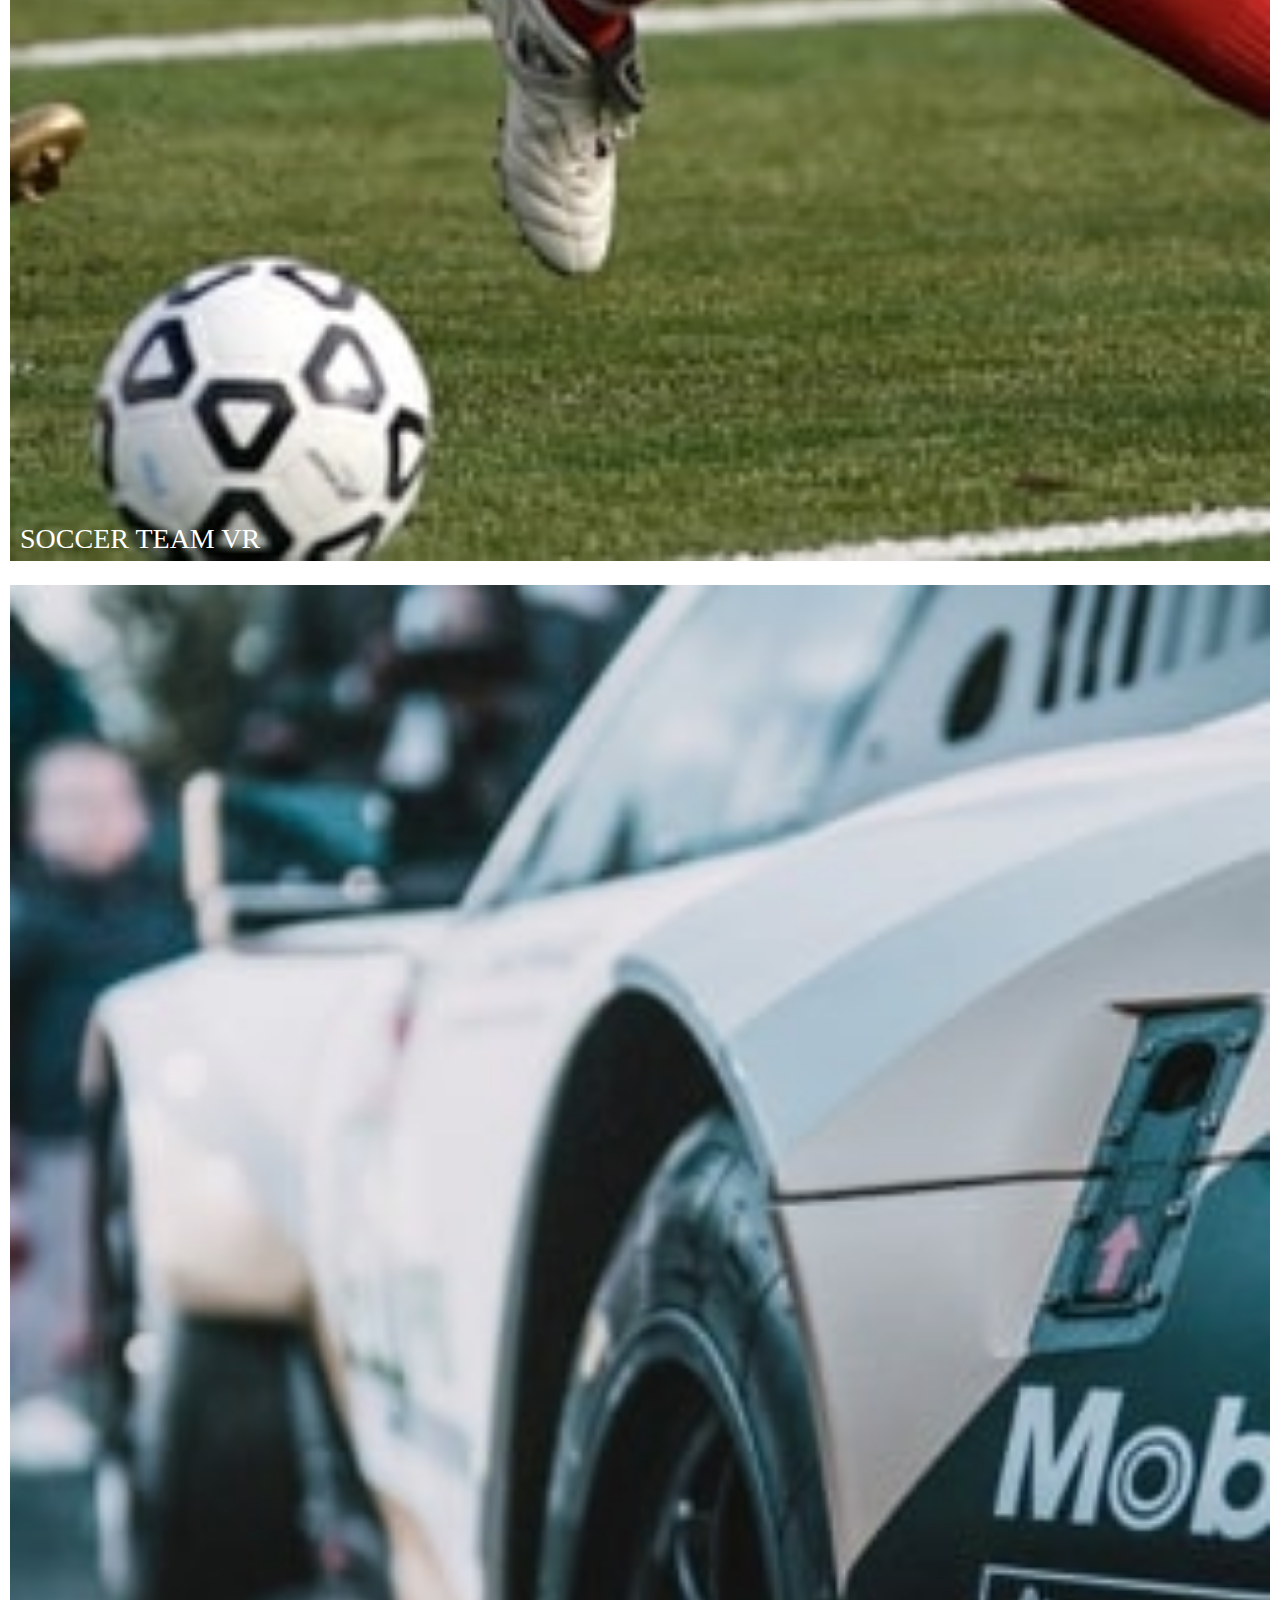
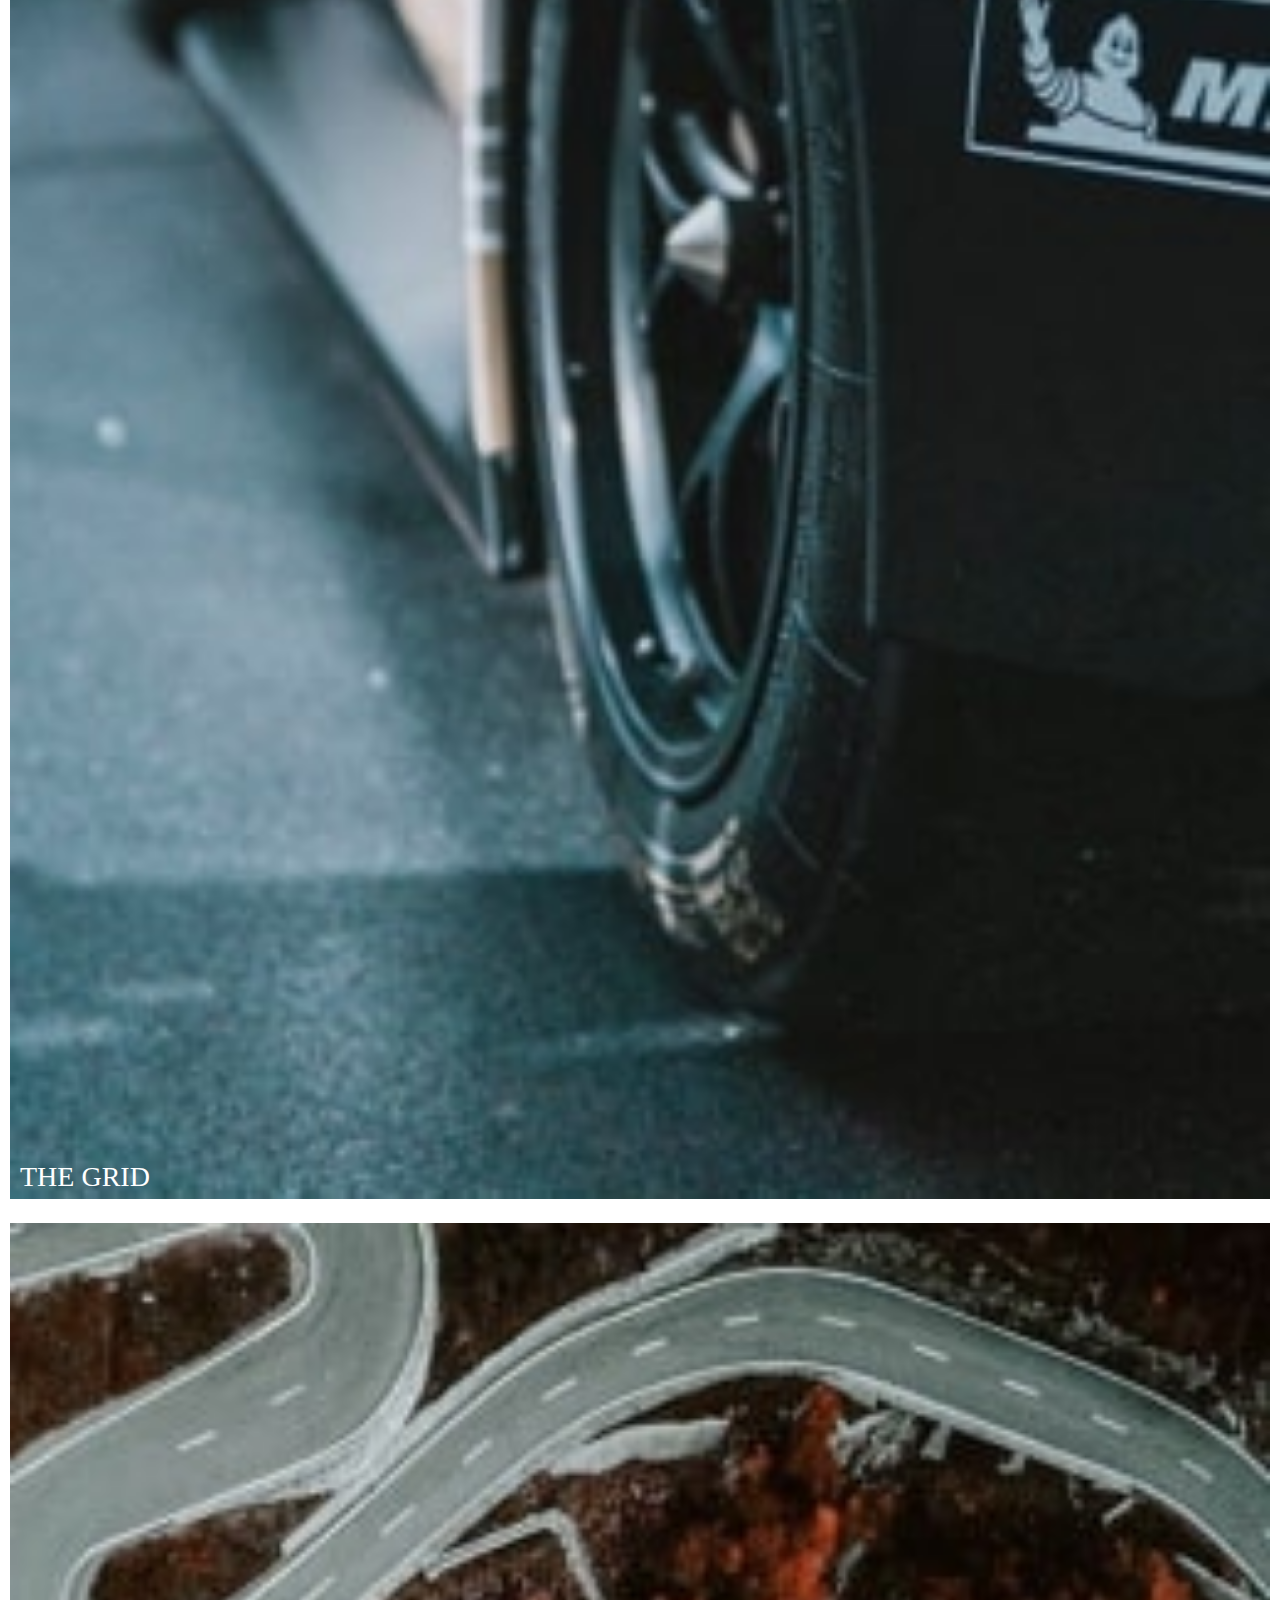
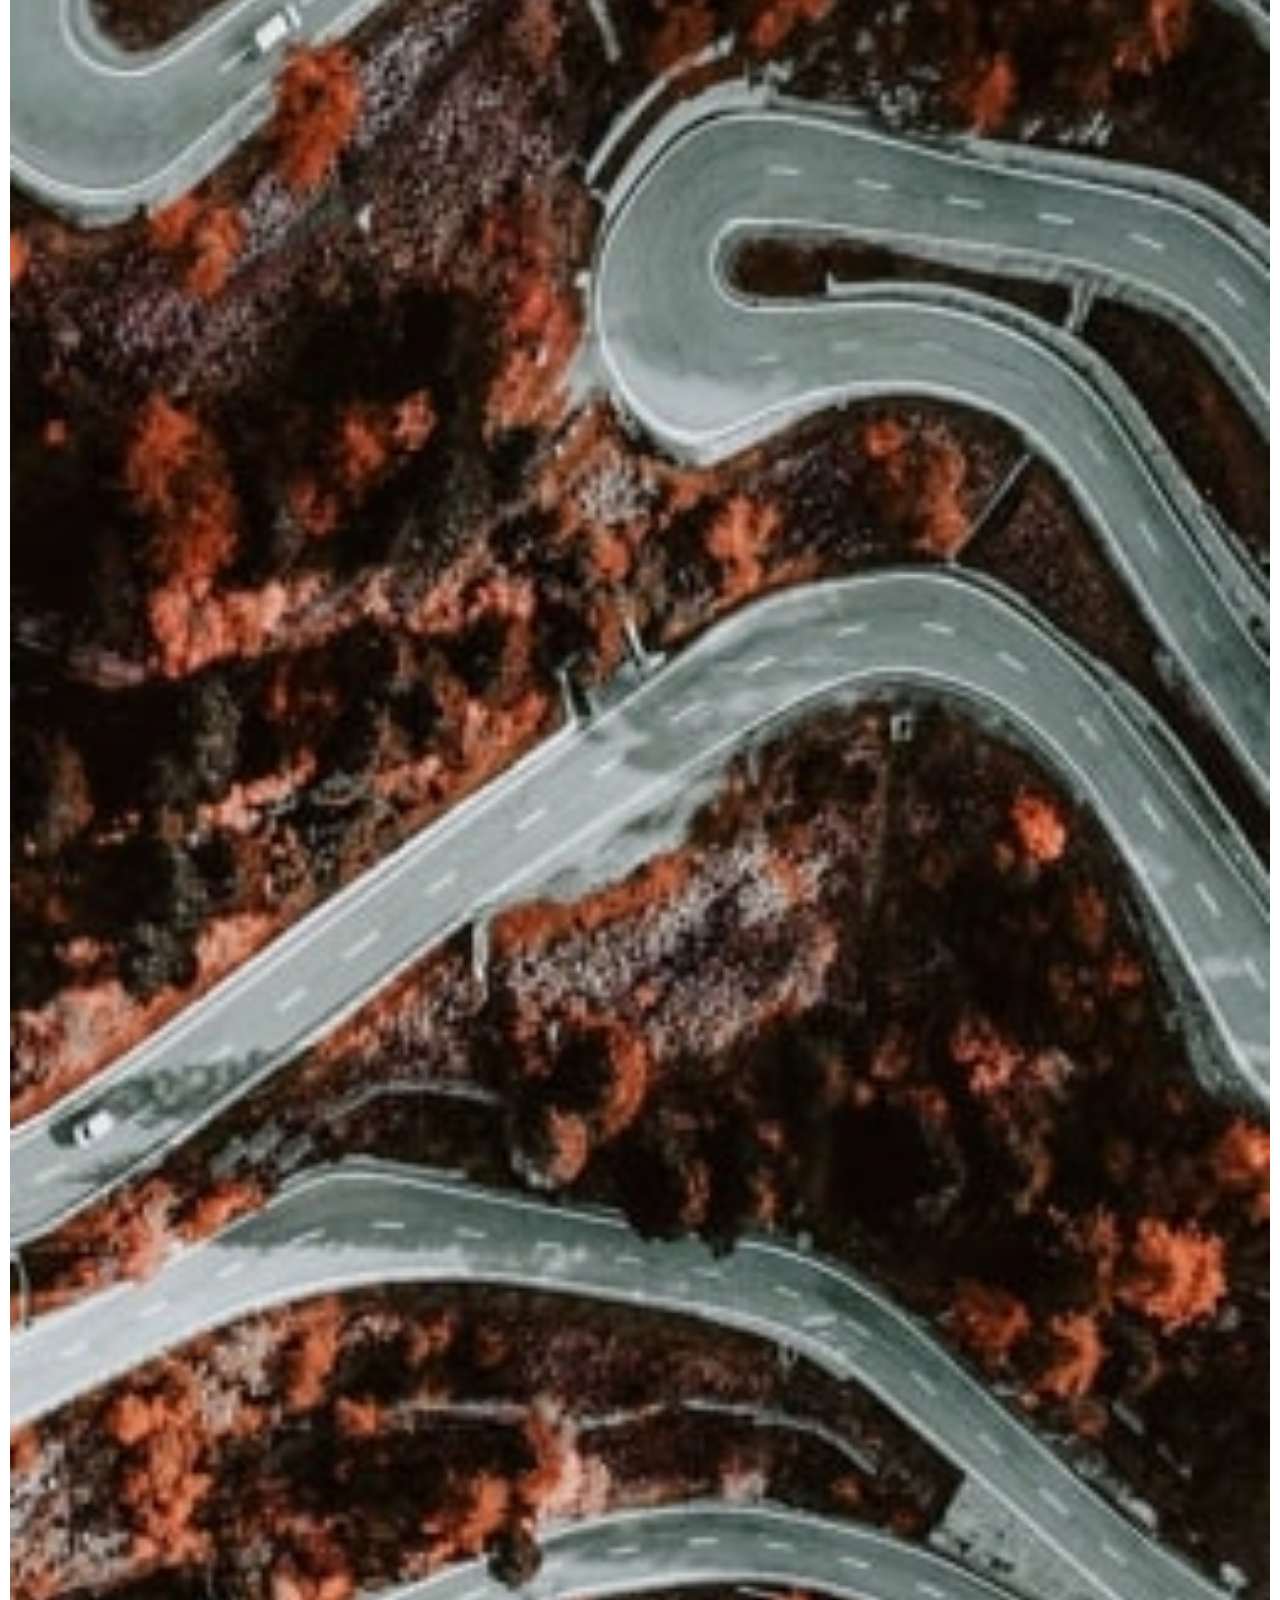
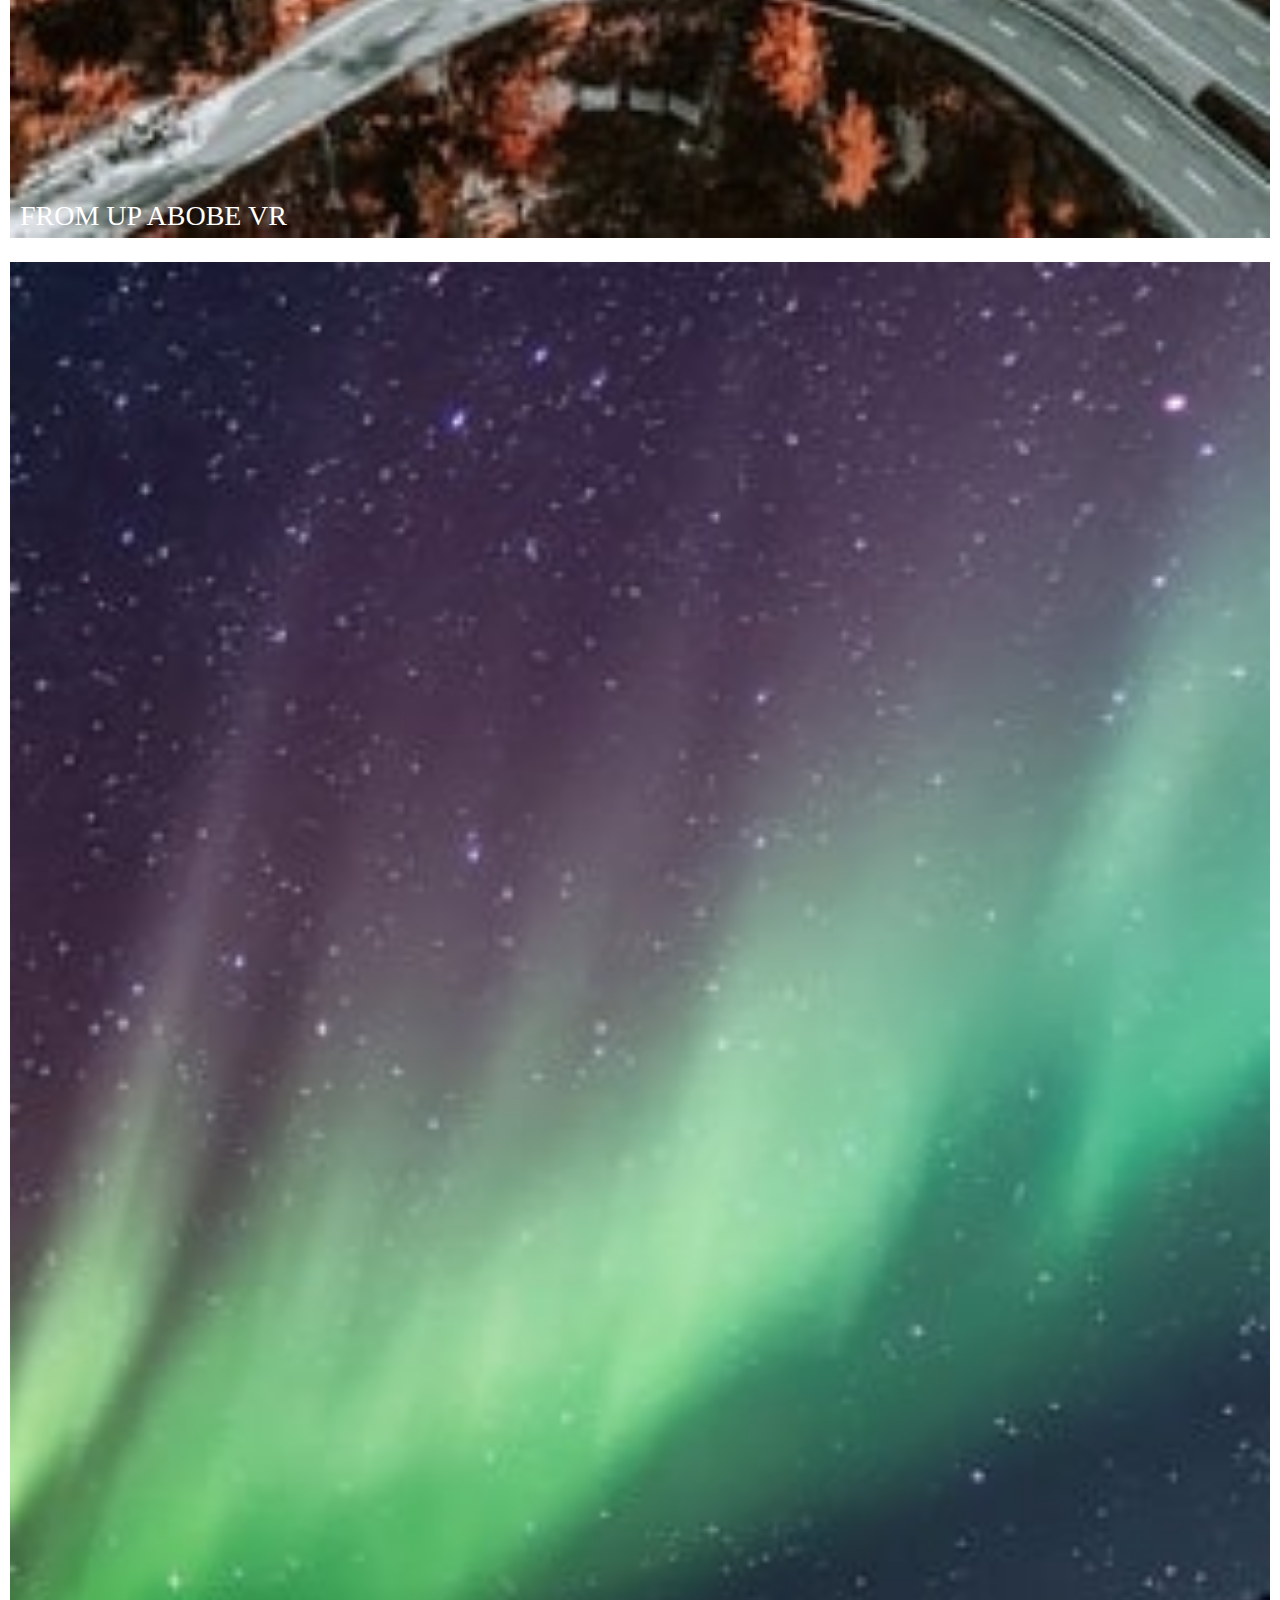
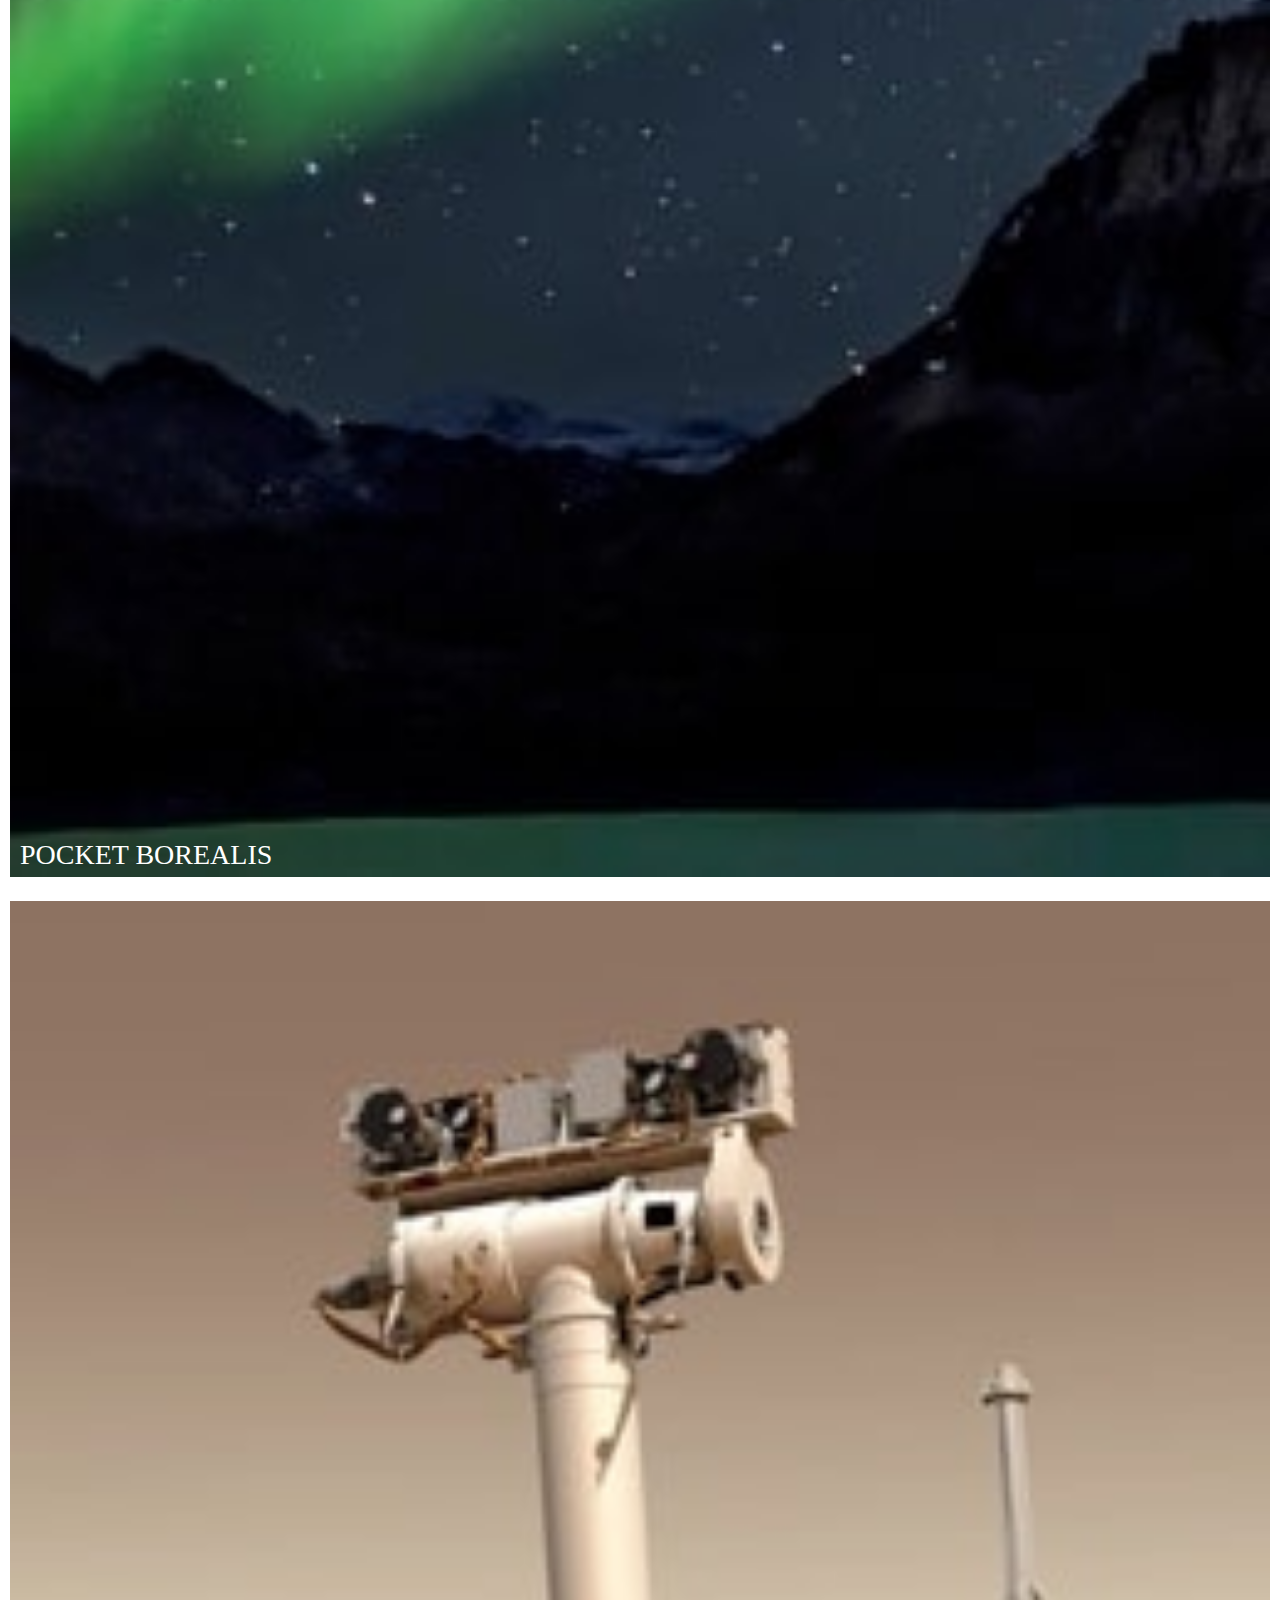
==== commit 0ab245a7: "Add files via upload" ====
--- a/Home-Tasks-main/Frontend Mentor/index.html
+++ b/Home-Tasks-main/Frontend Mentor/index.html
@@ -49,14 +49,14 @@
 
     <section class="interactive">
       <div class="container">
-        <div class="left">
+        <div class="col-sm-12 col-md-12 col-lg-12 left">
           <img
             class="interactive-image"
             src="./images/image-interactive.jpg"
             alt="interactive-img"
           />
         </div>
-        <div class="right">
+        <div class="col-sm-12 col-md-12 col-lg-12 right">
           <h1 class="headings text-center">THE LEADER IN INTERACTIVE VR</h1>
           <p class="text text-center">
             Founded in 2011, Loop Studios has been producing world class Virtual
@@ -79,37 +79,37 @@
 
         <div class="reverse">
           <div class="row first-cards">
-            <div class="col img-card">
+            <div class="col-sm-12 col-md-6 col-lg-3  img-card">
               <img src="./images/image-deep-earth.jpg" alt="" />
               <span>DEEP EARTH</span>
             </div>
-            <div class="col img-card">
+            <div class="col-sm-12 col-md-6 col-lg-3  img-card">
               <img src="./images/image-night-arcade.jpg" alt="" />
               <span>NIGHT ARCADE</span>
             </div>
-            <div class="col img-card">
+            <div class="col-sm-12 col-md-6 col-lg-3 m img-card">
               <img src="./images/image-soccer-team.jpg" alt="" />
               <span>SOCCER TEAM VR</span>
             </div>
-            <div class="col img-card">
+            <div class="col-sm-12 col-md-6 col-lg-3  img-card">
               <img src="./images/image-grid.jpg" alt="" />
               <span>THE GRID</span>
             </div>
           </div>
           <div class="row last-cards">
-            <div class="col img-card">
+            <div class="col-sm-12 col-md-6 col-lg-3  img-card">
               <img src="./images/image-from-above.jpg" alt="" />
               <span>FROM UP ABOBE VR</span>
             </div>
-            <div class="col img-card">
+            <div class="col-sm-12 col-md-6 col-lg-3  img-card">
               <img src="./images/image-pocket-borealis.jpg" alt="" />
               <span>POCKET BOREALIS</span>
             </div>
-            <div class="col img-card">
+            <div class="col-sm-12 col-md-6 col-lg-3  img-card">
               <img src="./images/image-curiosity.jpg" alt="" />
               <span>THE CRUIOSITY</span>
             </div>
-            <div class="col img-card">
+            <div class="col-sm-12 col-md-6 col-lg-3  img-card">
               <img src="./images/image-fisheye.jpg" alt="" />
               <span>MAKE IT FISHEYE</span>
             </div>
--- a/Home-Tasks-main/Frontend Mentor/main.css
+++ b/Home-Tasks-main/Frontend Mentor/main.css
@@ -27,39 +27,35 @@
   align-items: center;
   justify-content: space-between;
 }
-.header-sec .header nav ul {
-  display: flex;
-  align-items: center;
-  justify-content: space-between;
-}
-.header-sec .header nav ul li {
+
+ul {
+  display: flex;
+  align-items: center;
+  justify-content: space-between;
+}
+ul li {
   list-style: none;
 }
-.header-sec .header nav ul li a {
+ul li a {
   position: relative;
   text-decoration: none;
   color: white;
   padding: 20px;
   font-size: 22px;
 }
-.header-sec .header nav ul li a:hover::after {
+ul li a:hover::after {
   position: absolute;
   content: "";
   display: block;
   border: 1px solid white;
   width: 100%;
 }
-.header-sec .header nav .menu-btn {
+
+.menu-btn {
   display: none;
-  list-style: none;
-}
-.header-sec .header nav .menu-btn a {
-  text-decoration: none;
-}
-.header-sec .header nav .menu-btn a .menu-btn {
-  text-decoration: none;
-}
-.header-sec .header-text {
+}
+
+.header-text {
   margin-top: 80px;
   width: 60%;
   color: white;
@@ -82,18 +78,16 @@
     display: flex;
     align-items: center;
   }
-  .heaer-sec .header nav ul {
+  .header ul {
     display: none;
   }
-  .heaer-sec .header nav .menu-btn {
-    margin-bottom: 8px;
-    list-style: none;
+  .menu-btn {
     display: block;
   }
-  .heaer-sec .header .header-text {
-    width: 40%;
-    font-size: 16px;
-    padding: 10px 20px;
+  .header-text {
+    width: 60%;
+    font-size: 40px;
+    padding: 20px 40px;
   }
 }
 .interactive {
@@ -137,50 +131,39 @@
     height: 100%;
   }
 }
-.creations {
-  width: 100%;
-  height: 100%;
-}
-.creations .buttons-row {
-  display: flex;
-  align-items: center;
-  justify-content: space-between;
-}
-.creations .buttons-row h1 {
+.buttons-row {
+  display: flex;
+  align-items: center;
+  justify-content: space-between;
+}
+.buttons-row h1 {
   letter-spacing: 2px;
   font-size: 50px;
   font-weight: 100;
 }
-.creations .buttons-row a {
+.buttons-row .hidden-see a {
   color: black;
   text-decoration: none;
   letter-spacing: 3px;
   padding: 15px 40px;
   border: 1px solid black;
 }
-.creations .buttons-row a:hover {
+.buttons-row .hidden-see a:hover {
   color: white;
   background-color: black;
 }
-.creations .first-cards {
-  margin-top: 30px;
-  display: flex;
-  align-items: center;
-}
-.creations .last-cards {
-  display: flex;
-  align-items: center;
+
+.creations {
+  width: 100%;
+  height: 100%;
 }
 .creations .img-card {
   position: relative;
-  margin: 15px;
-  width: 25%;
-  height: 50%;
-  padding: 0;
+  padding: 10px;
 }
 .creations .img-card img {
   width: 100%;
-  height: 50%;
+  height: 100%;
 }
 .creations .img-card img:hover {
   opacity: 0.5;
@@ -192,18 +175,22 @@
   position: absolute;
   left: 10px;
   bottom: 10px;
+  padding: 10px;
 }
 .creations .responsive-button {
   display: none;
 }
 
 @media only screen and (max-width: 768) {
-  .responsive-button {
+  .buttons-row .hidden-see {
+    display: none;
+  }
+  .creations .responsive-button {
     display: block;
     justify-content: center;
     margin: 15px;
   }
-  .responsive-button a {
+  .creations .responsive-button a {
     color: black;
     text-decoration: none;
     letter-spacing: 3px;
@@ -211,28 +198,9 @@
     border: 1px solid black;
     margin-bottom: 30px;
   }
-  .responsive-button a:hover {
+  .creations .responsive-button a:hover {
     color: white;
     background-color: black;
-  }
-  .reverse {
-    display: flex;
-    flex-direction: column;
-    width: 100%;
-  }
-  .reverse .row {
-    display: flex;
-    flex-direction: column;
-    display: block;
-  }
-  .reverse .row .img-card {
-    width: 100%;
-    height: 25vh;
-    display: flex;
-    flex-direction: column;
-  }
-  .reverse .row .img-card img {
-    width: 100%;
   }
 }
 footer {
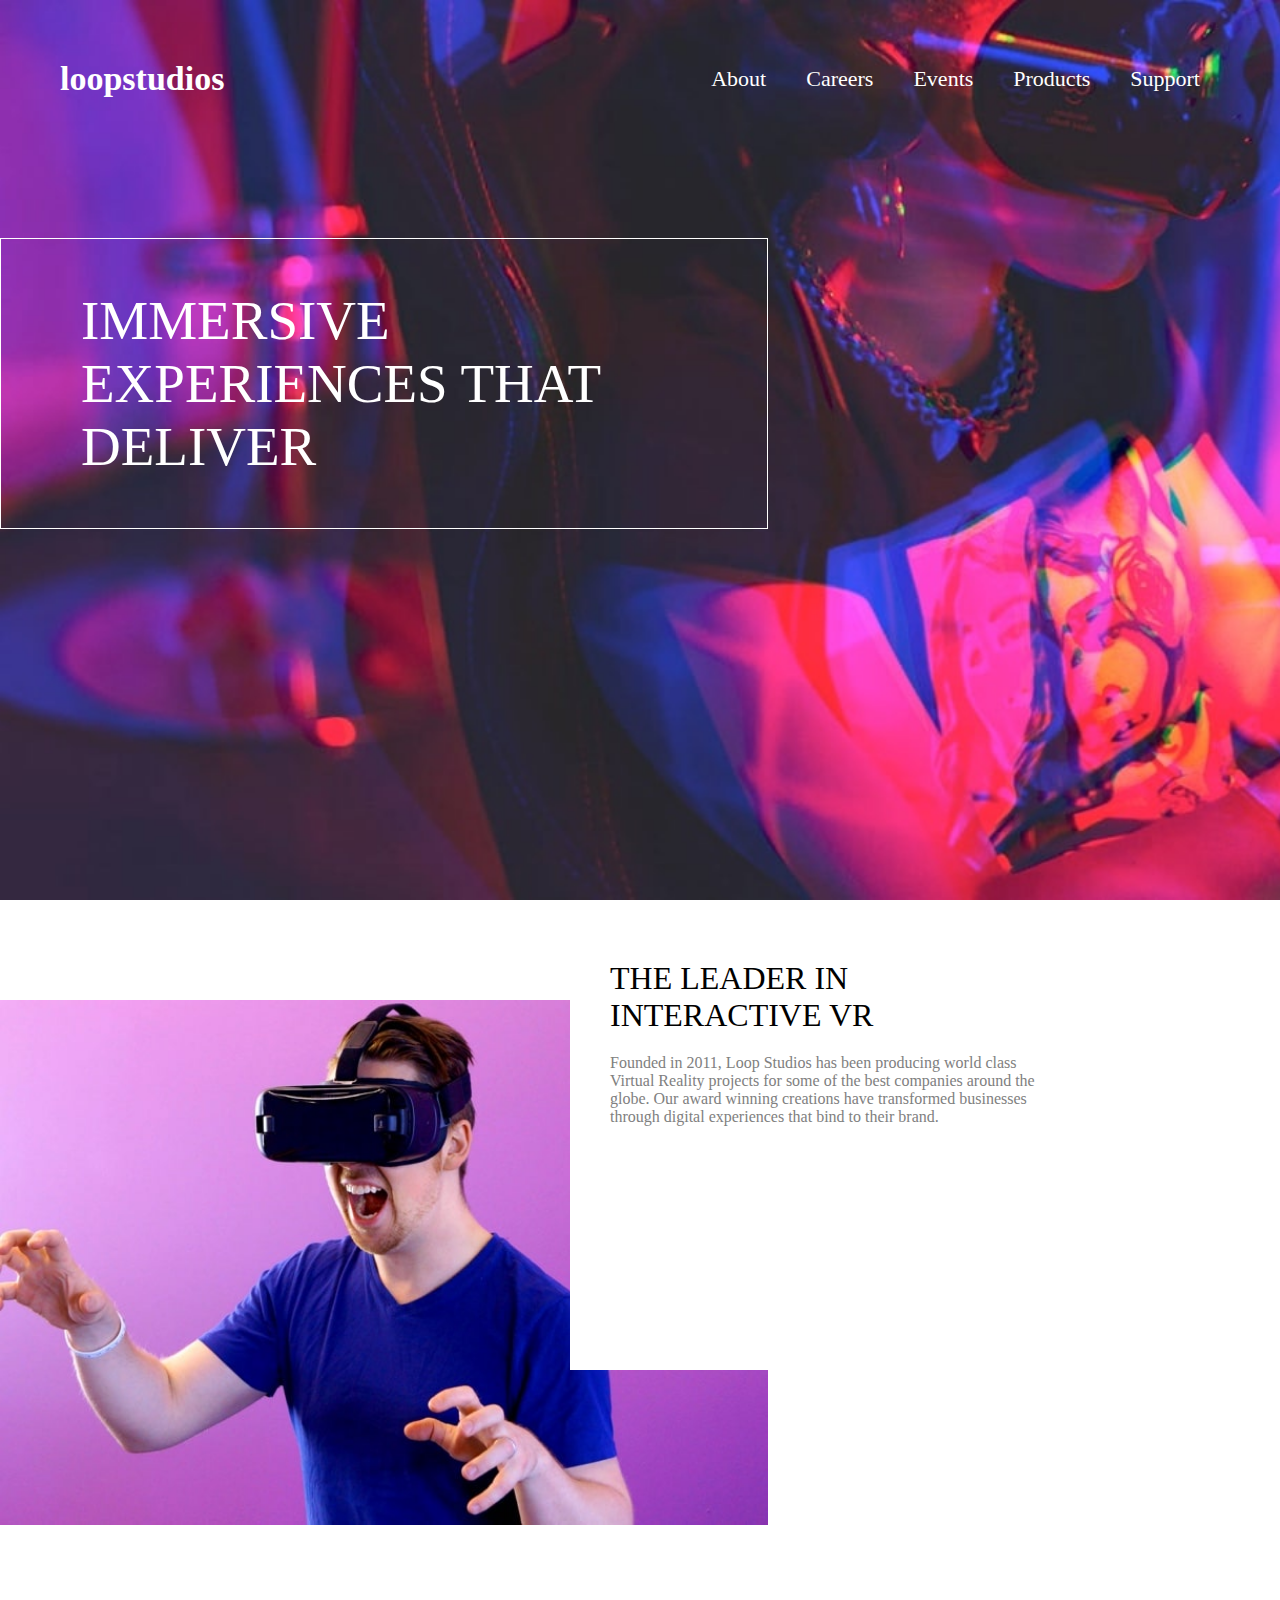
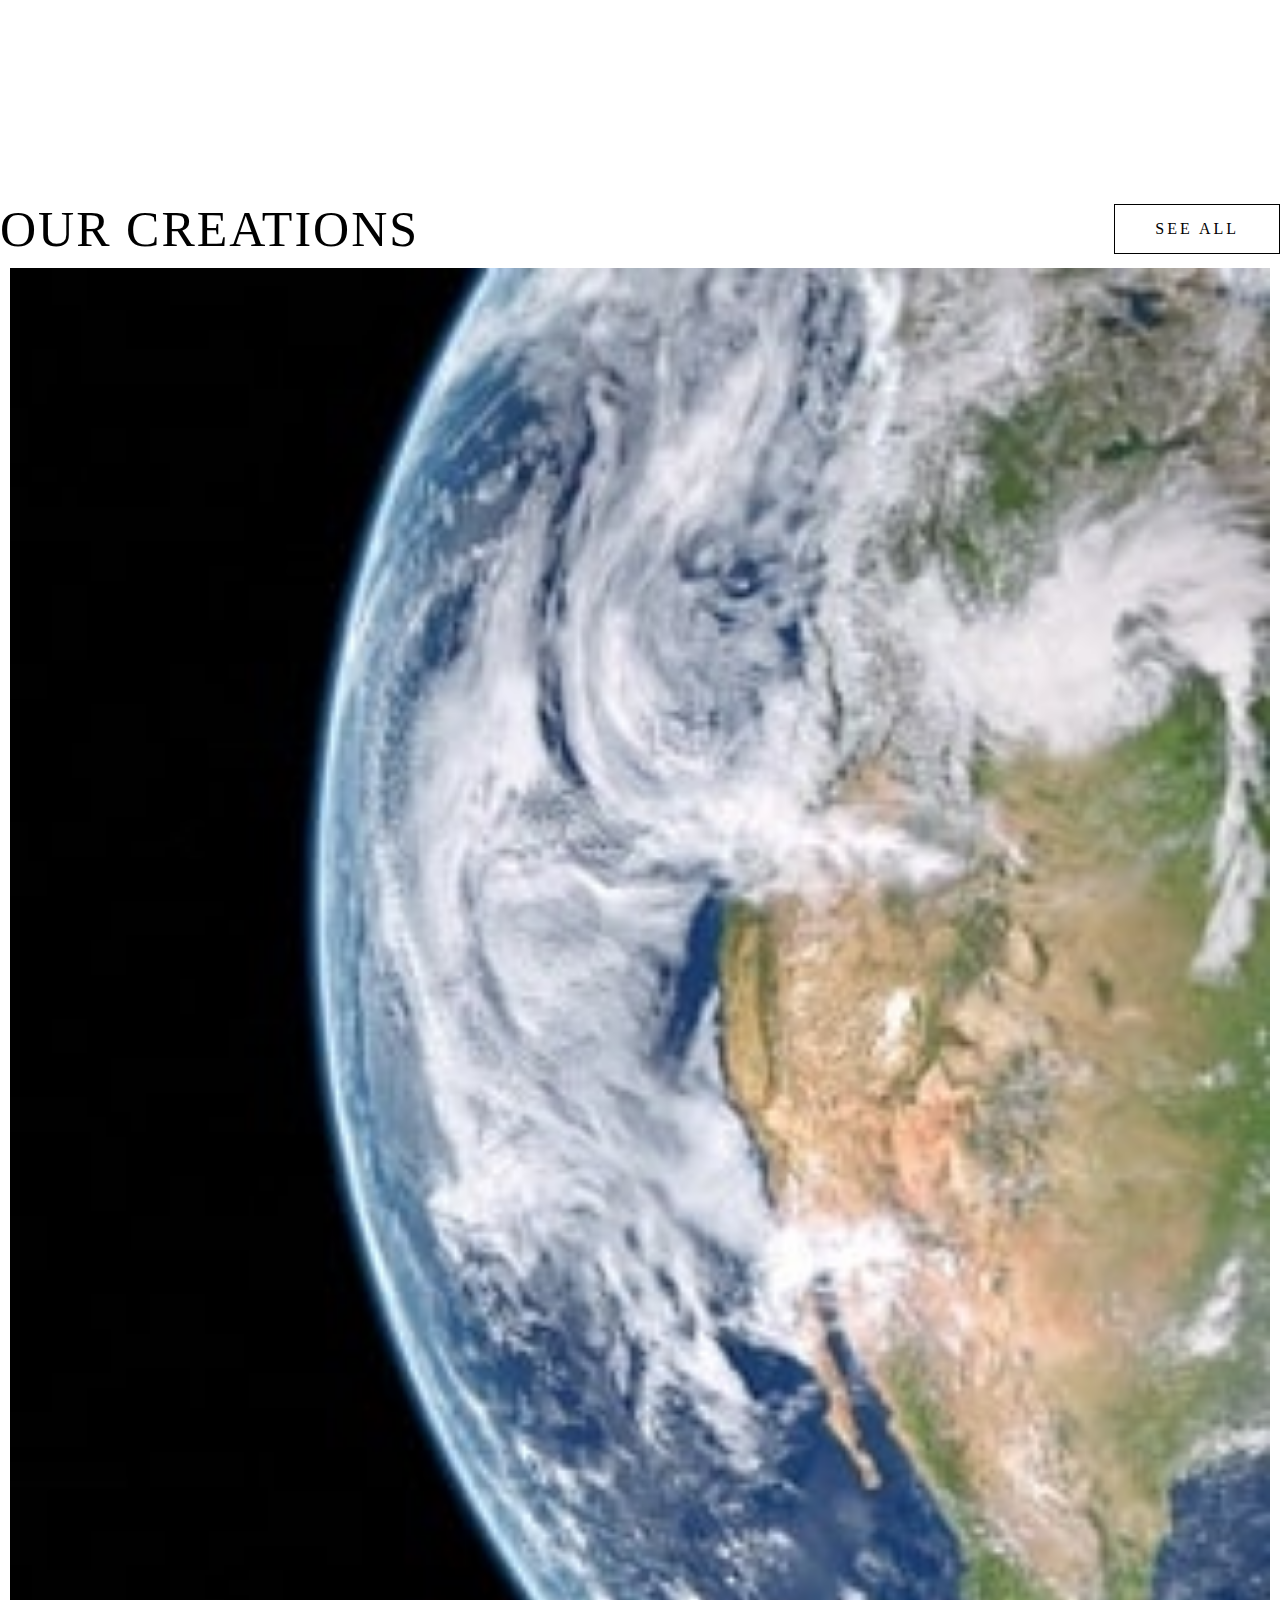
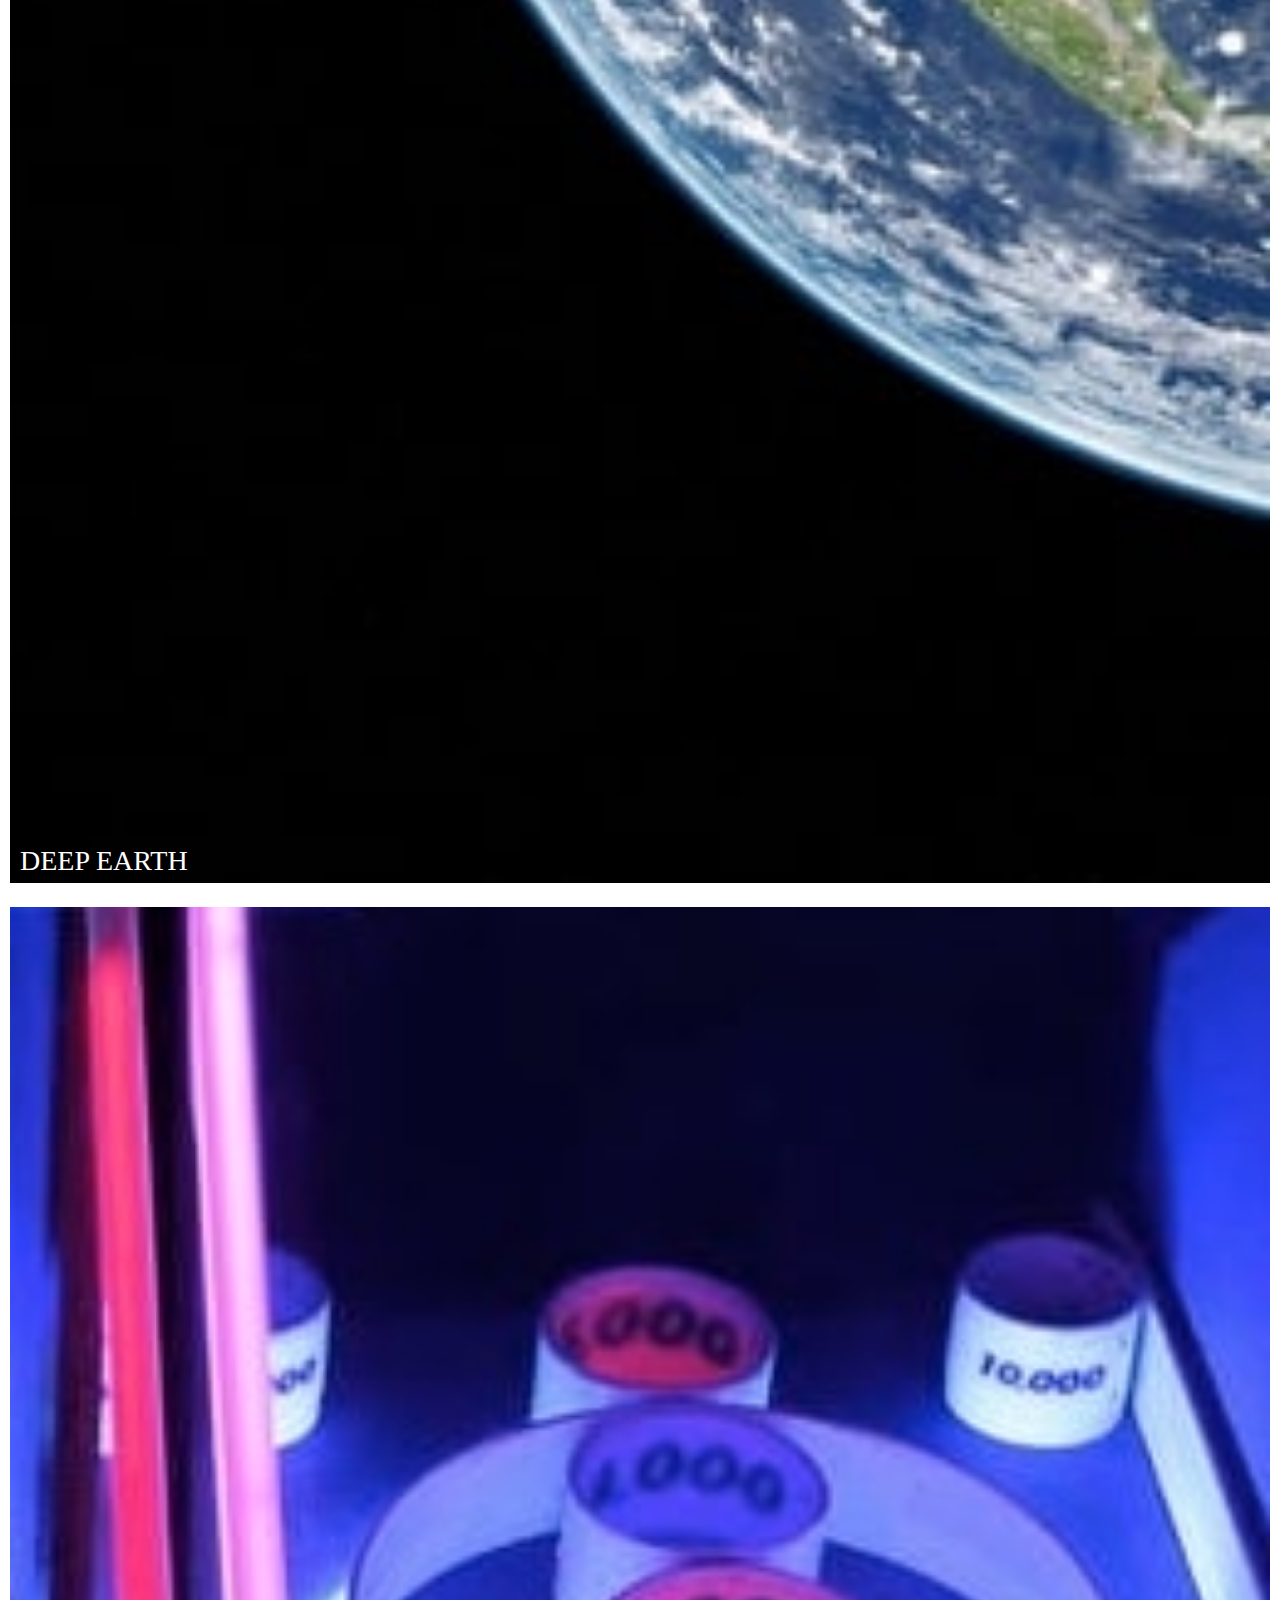
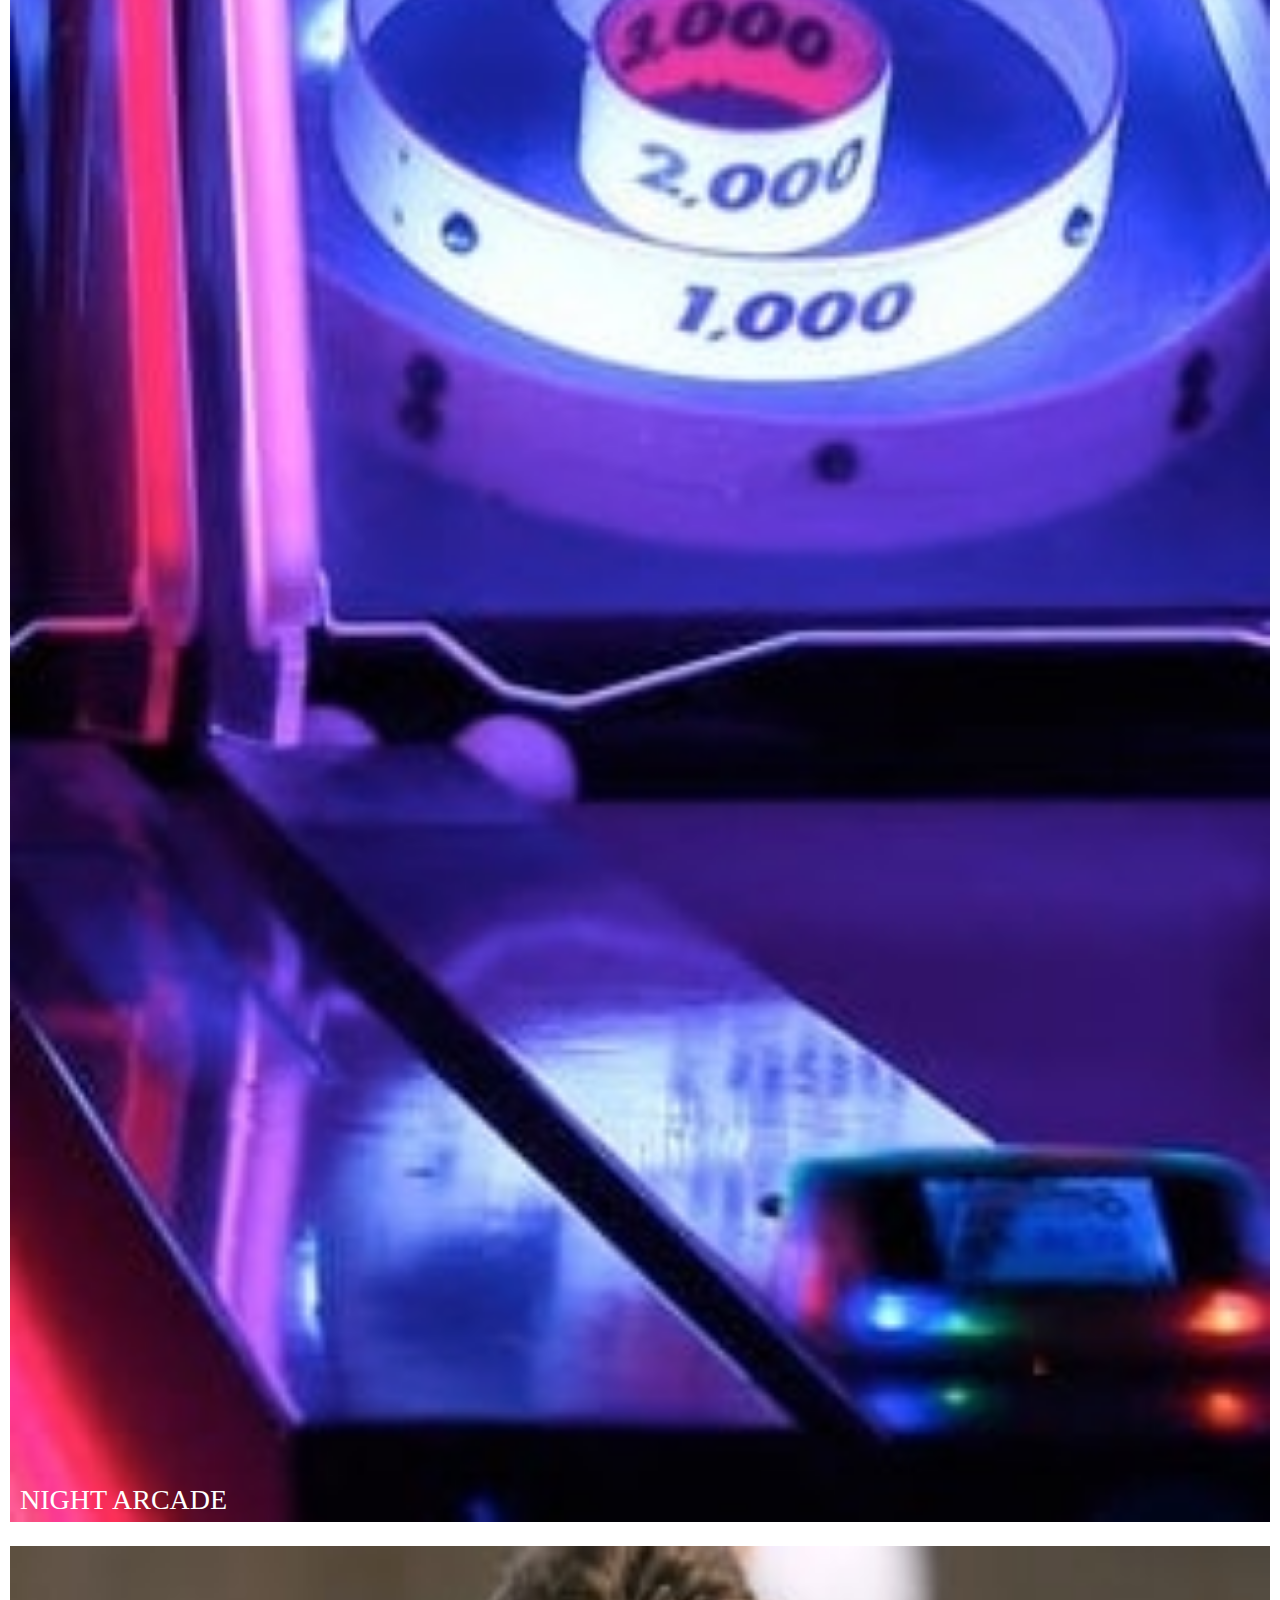
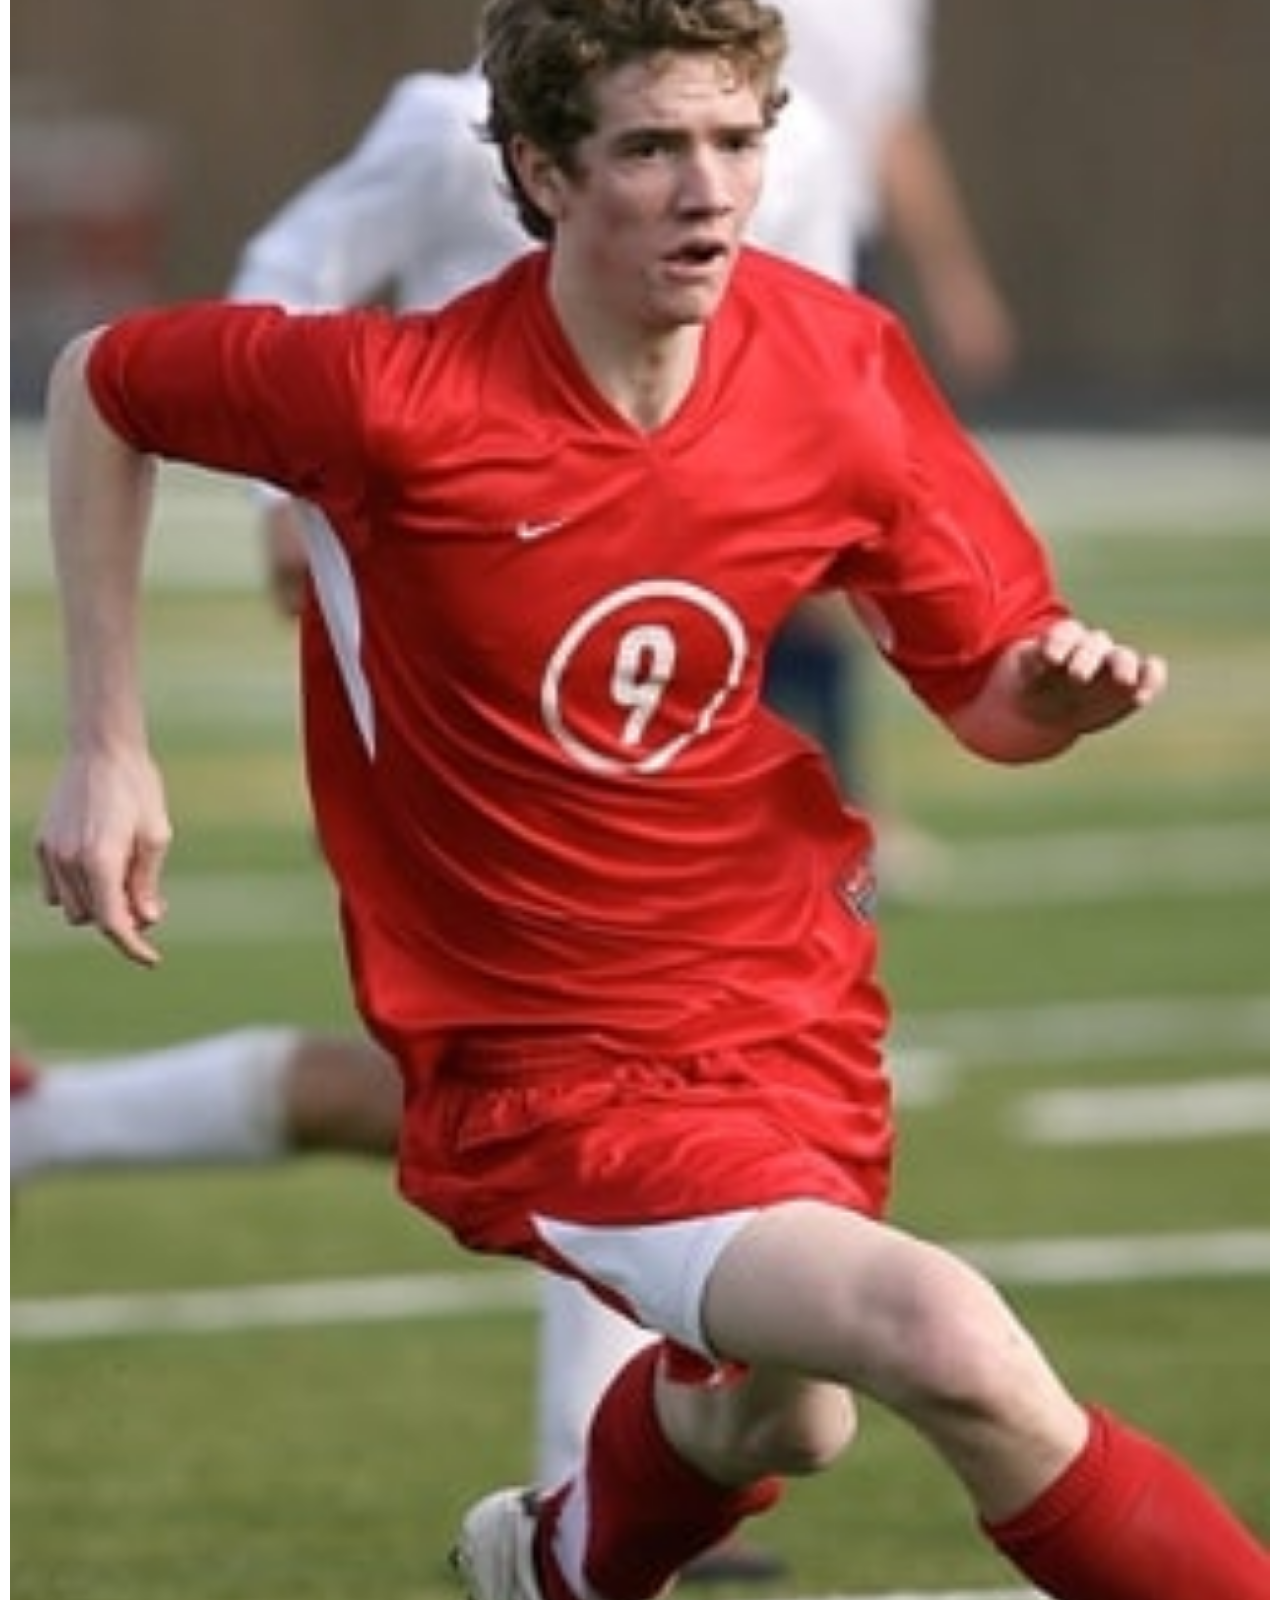
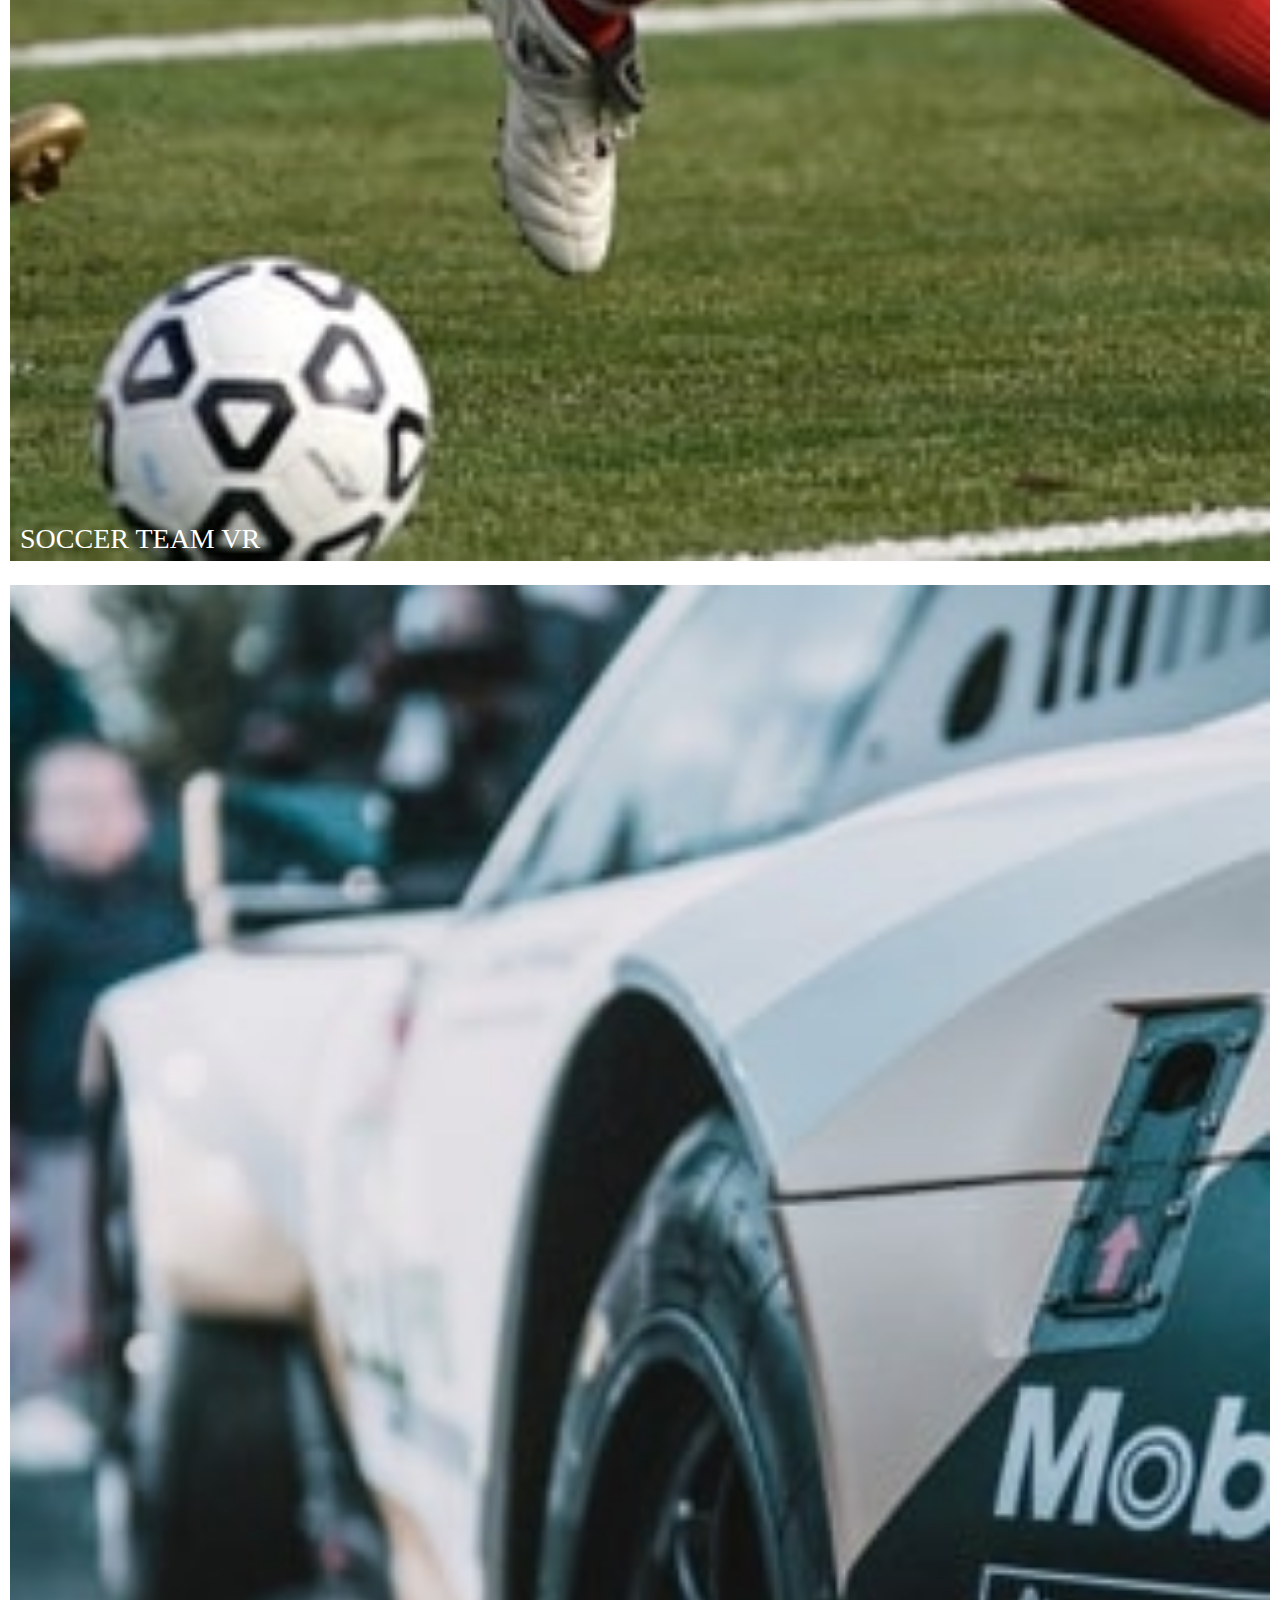
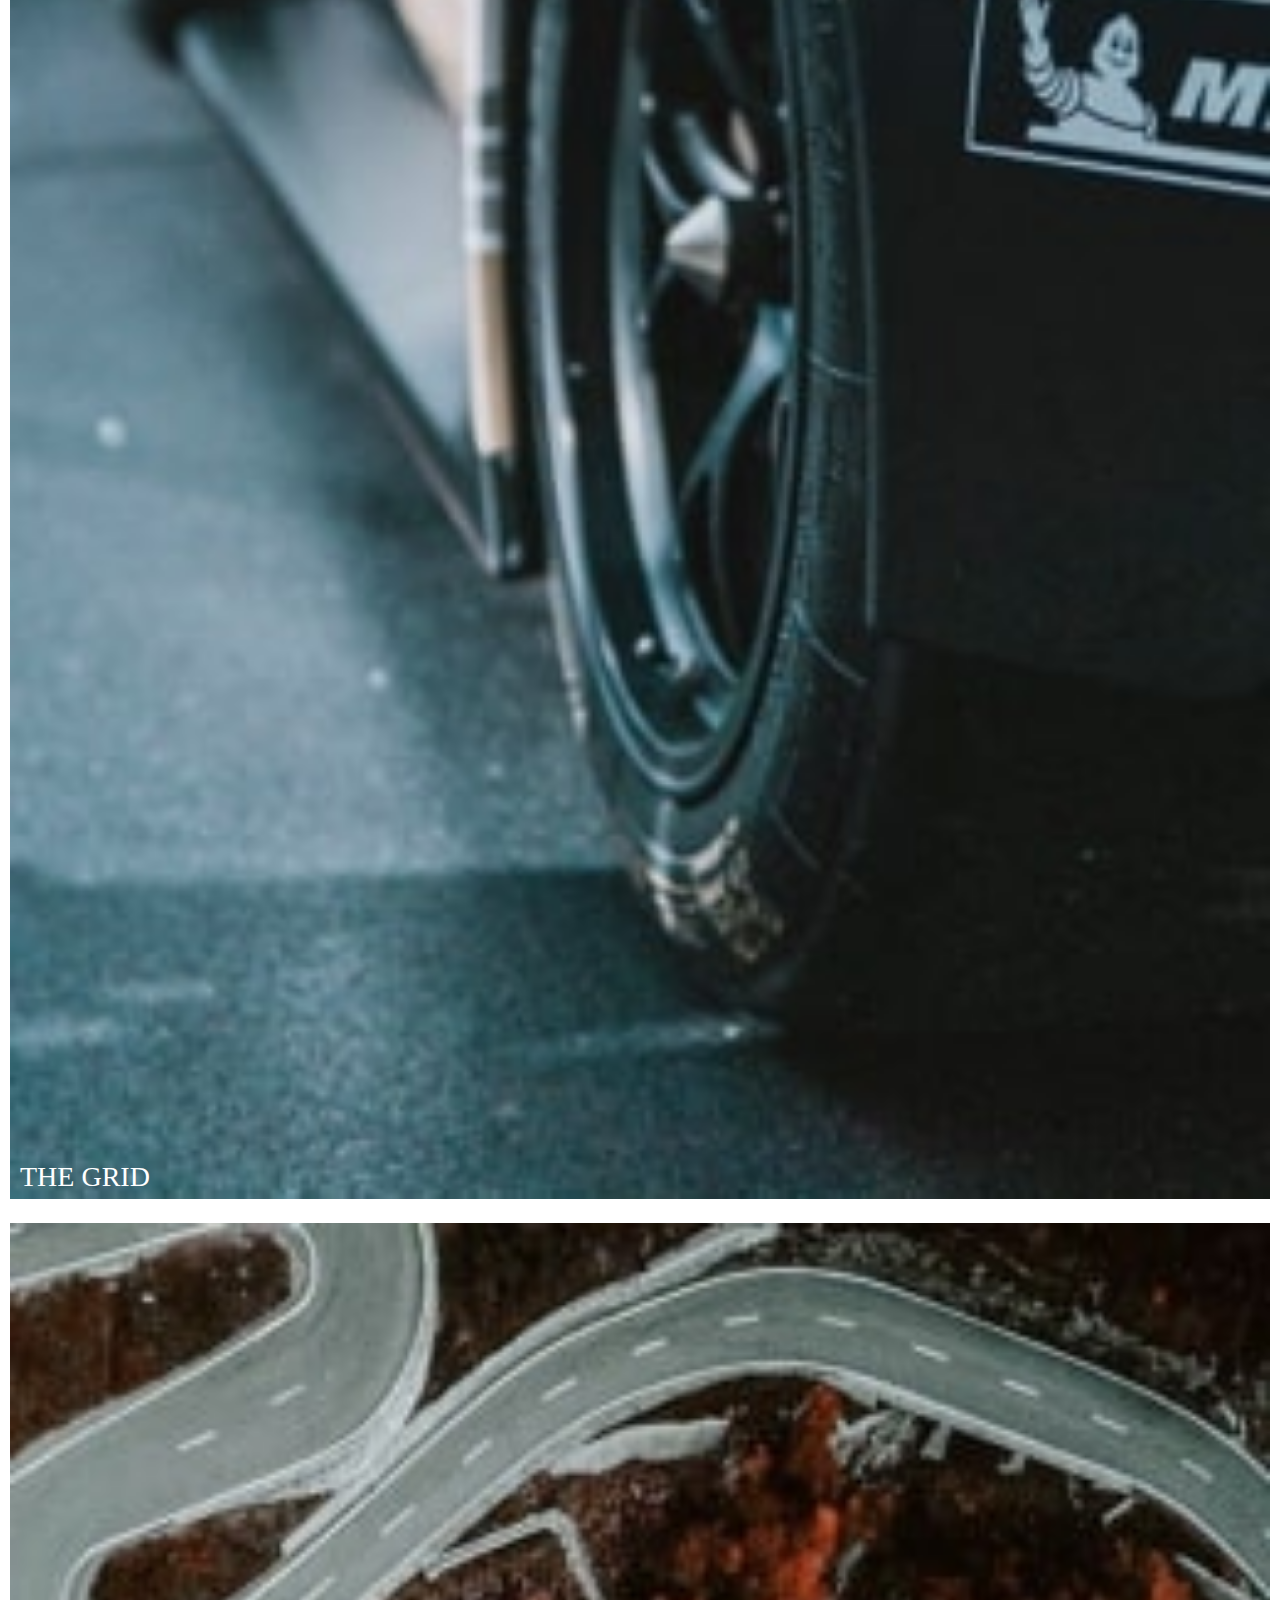
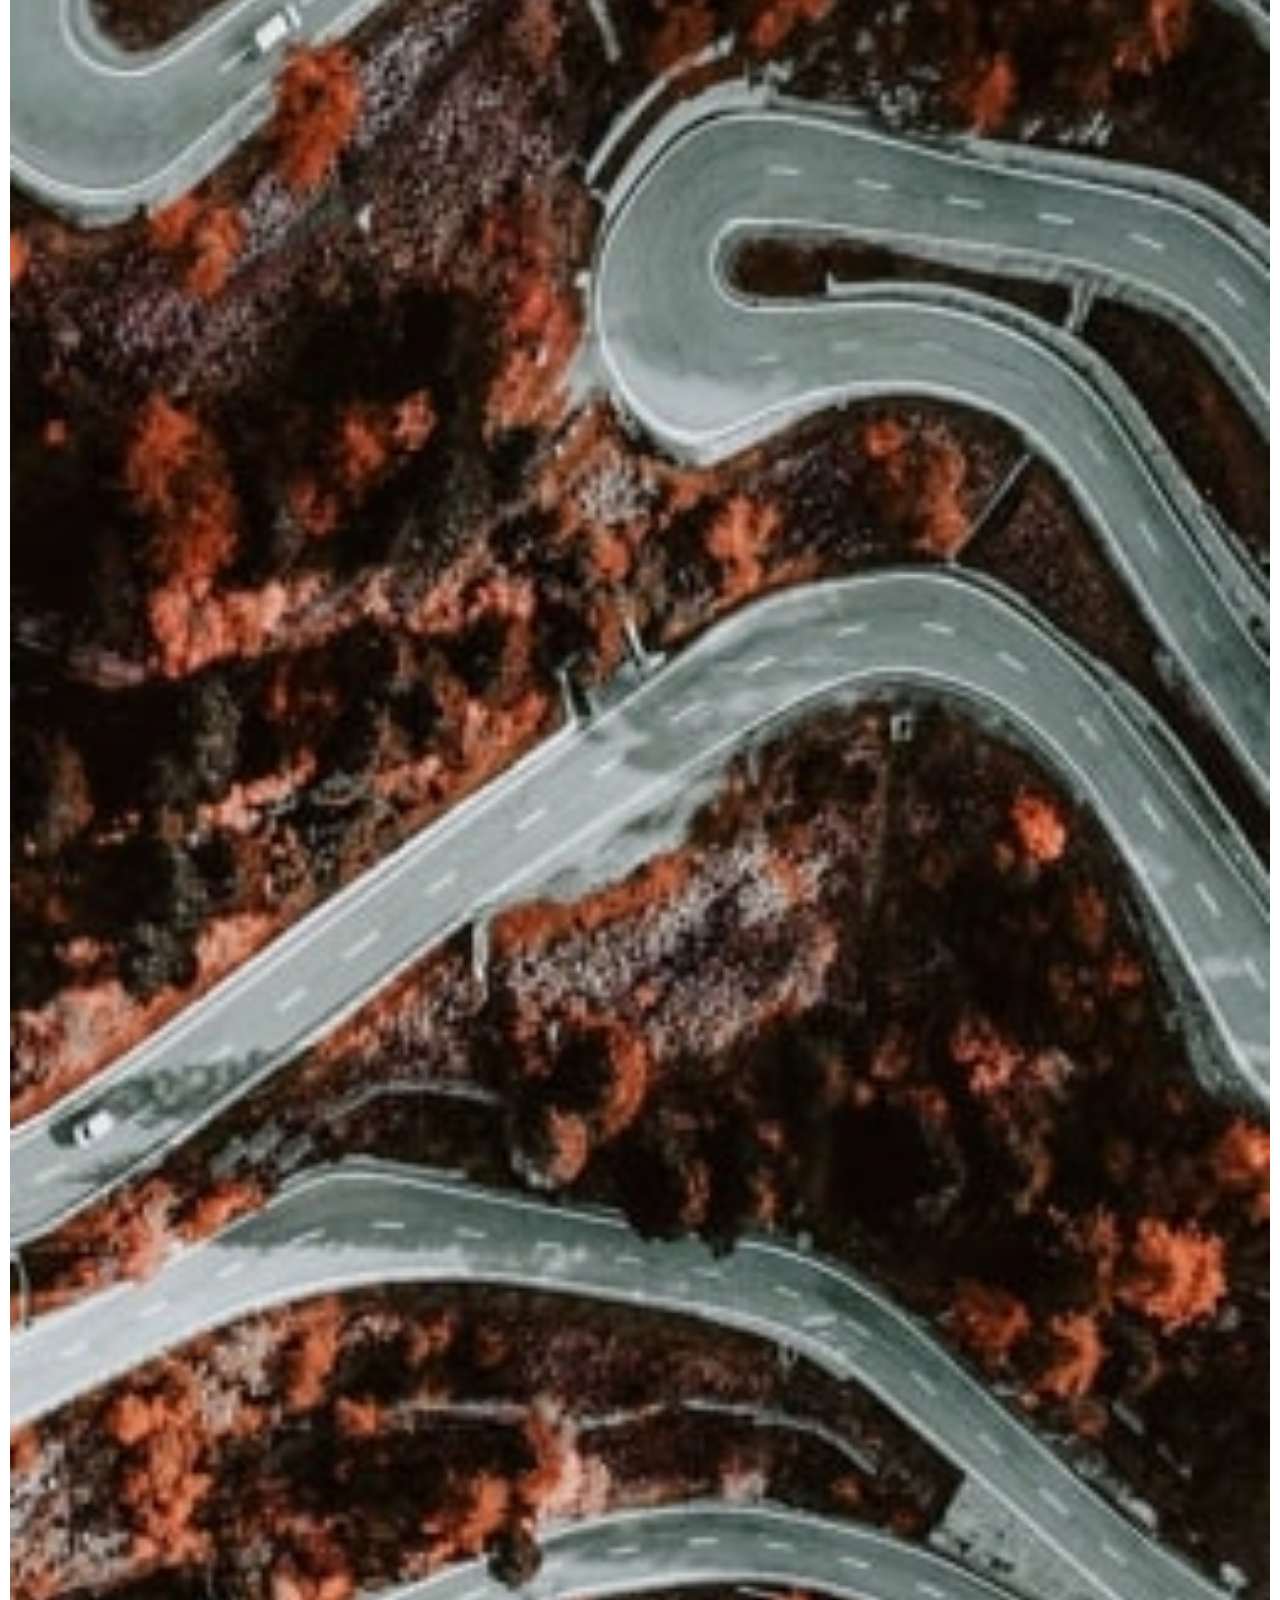
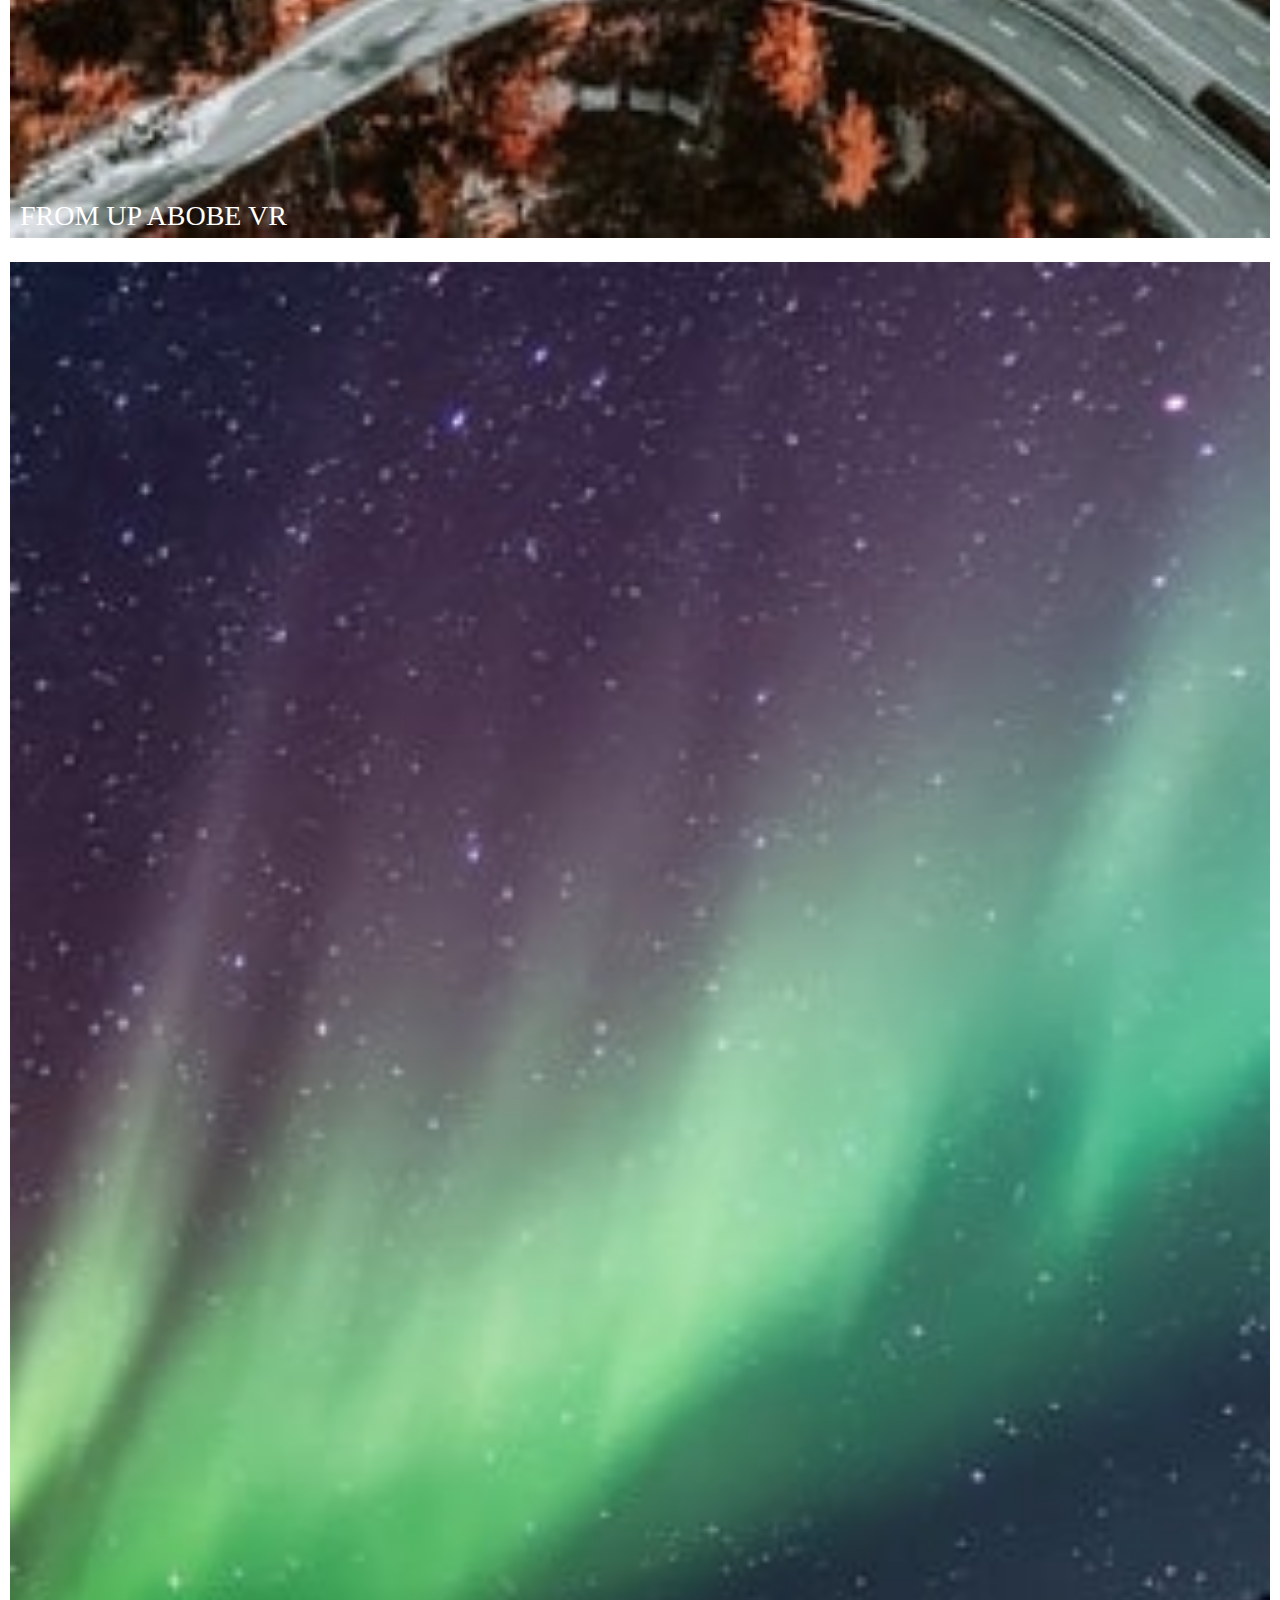
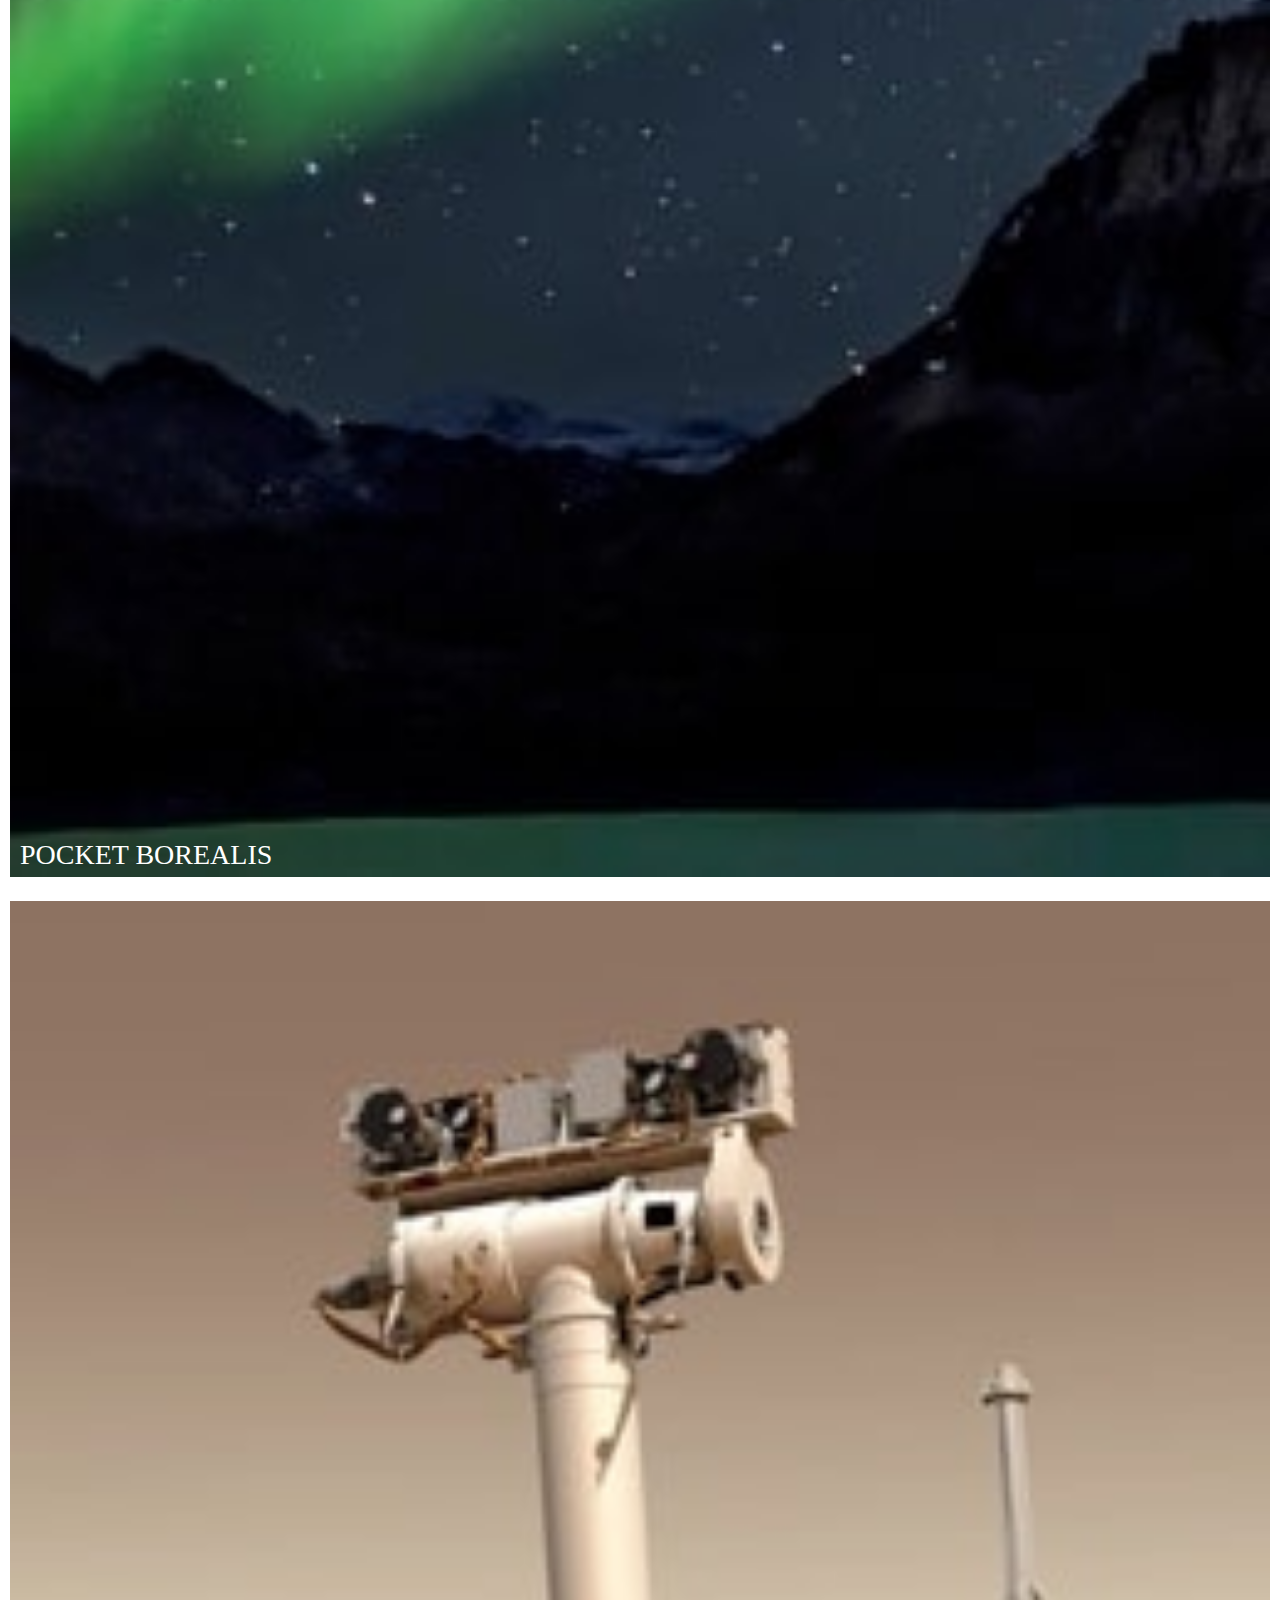
==== commit bd22dea0: "Add files via upload" ====
--- a/Home-Tasks-main/Frontend Mentor/index.html
+++ b/Home-Tasks-main/Frontend Mentor/index.html
@@ -4,6 +4,7 @@
     <meta charset="UTF-8" />
     <meta http-equiv="X-UA-Compatible" content="IE=edge" />
     <meta name="viewport" content="width=device-width, initial-scale=1.0" />
+    <link rel="icon" type="image/x-icon" href="./assets/images/favicon.png" />
     <link
       href="https://cdn.jsdelivr.net/npm/bootstrap@5.0.2/dist/css/bootstrap.min.css"
       rel="stylesheet"
@@ -46,6 +47,27 @@
         <h1 class="header-text">IMMERSIVE EXPERIENCES THAT DELIVER</h1>
       </div>
     </section>
+
+    <section class="hidden-section">
+      <div class="container">
+        <div class="top-head">
+          <h2>loopstudios</h2>
+          <i class="fa-solid fa-xmark" style="color: #ffffff;"></i>
+        </div>
+        <div class="pages">
+           <nav>
+          <ul>
+            <li><a href=""> About</a></li>
+            <li><a href="">Careers</a> </li>
+            <li><a href="">Events</a> </li>
+            <li><a href="">Products</a> </li>
+            <li><a href=""> Support</a></li>
+          </ul>
+        </nav>
+        </div>
+      </div>  
+    </section>
+
 
     <section class="interactive">
       <div class="container">
--- a/Home-Tasks-main/Frontend Mentor/main.css
+++ b/Home-Tasks-main/Frontend Mentor/main.css
@@ -5,6 +5,7 @@
 }
 
 .header-sec {
+  display: block !important;
   width: 100%;
   height: 100vh;
   background-image: url(./images/image-hero.jpg);
@@ -50,6 +51,9 @@
   border: 1px solid white;
   width: 100%;
 }
+ul li a:hover {
+  color: white;
+}
 
 .menu-btn {
   display: none;
@@ -90,6 +94,43 @@
     padding: 20px 40px;
   }
 }
+.hidden-section {
+  display: none !important;
+  width: 100%;
+  height: 100vh;
+  background-color: black;
+  display: flex;
+  align-items: center;
+  justify-content: center;
+  flex-direction: column;
+}
+.hidden-section .top-head {
+  margin-top: 40px;
+  display: flex;
+  align-items: center;
+  justify-content: space-between;
+}
+.hidden-section .top-head i {
+  padding: 0;
+  color: white;
+  font-size: 24px;
+}
+.hidden-section .pages {
+  margin-bottom: 40px;
+  margin-top: 40px;
+  display: flex;
+  align-items: center;
+  justify-content: center;
+}
+.hidden-section .pages nav ul {
+  display: flex;
+  flex-direction: column;
+}
+.hidden-section .pages nav ul li {
+  color: white;
+  padding: 10px;
+}
+
 .interactive {
   width: 100%;
   height: 100vh;
@@ -142,6 +183,7 @@
   font-weight: 100;
 }
 .buttons-row .hidden-see a {
+  display: block;
   color: black;
   text-decoration: none;
   letter-spacing: 3px;
@@ -154,6 +196,7 @@
 }
 
 .creations {
+  margin-bottom: 70px;
   width: 100%;
   height: 100%;
 }
@@ -163,7 +206,6 @@
 }
 .creations .img-card img {
   width: 100%;
-  height: 100%;
 }
 .creations .img-card img:hover {
   opacity: 0.5;
@@ -184,6 +226,12 @@
 @media only screen and (max-width: 768) {
   .buttons-row .hidden-see {
     display: none;
+  }
+  .creations .img-card {
+    height: 50px;
+  }
+  .creations .img-card img {
+    height: 30px;
   }
   .creations .responsive-button {
     display: block;
@@ -238,7 +286,7 @@
   flex-direction: column;
 }
 footer .footer .right .copy-2023 {
-  color: rgb(201, 198, 198);
+  color: rgb(94, 94, 94);
 }
 footer .footer .right .icons {
   display: flex;
